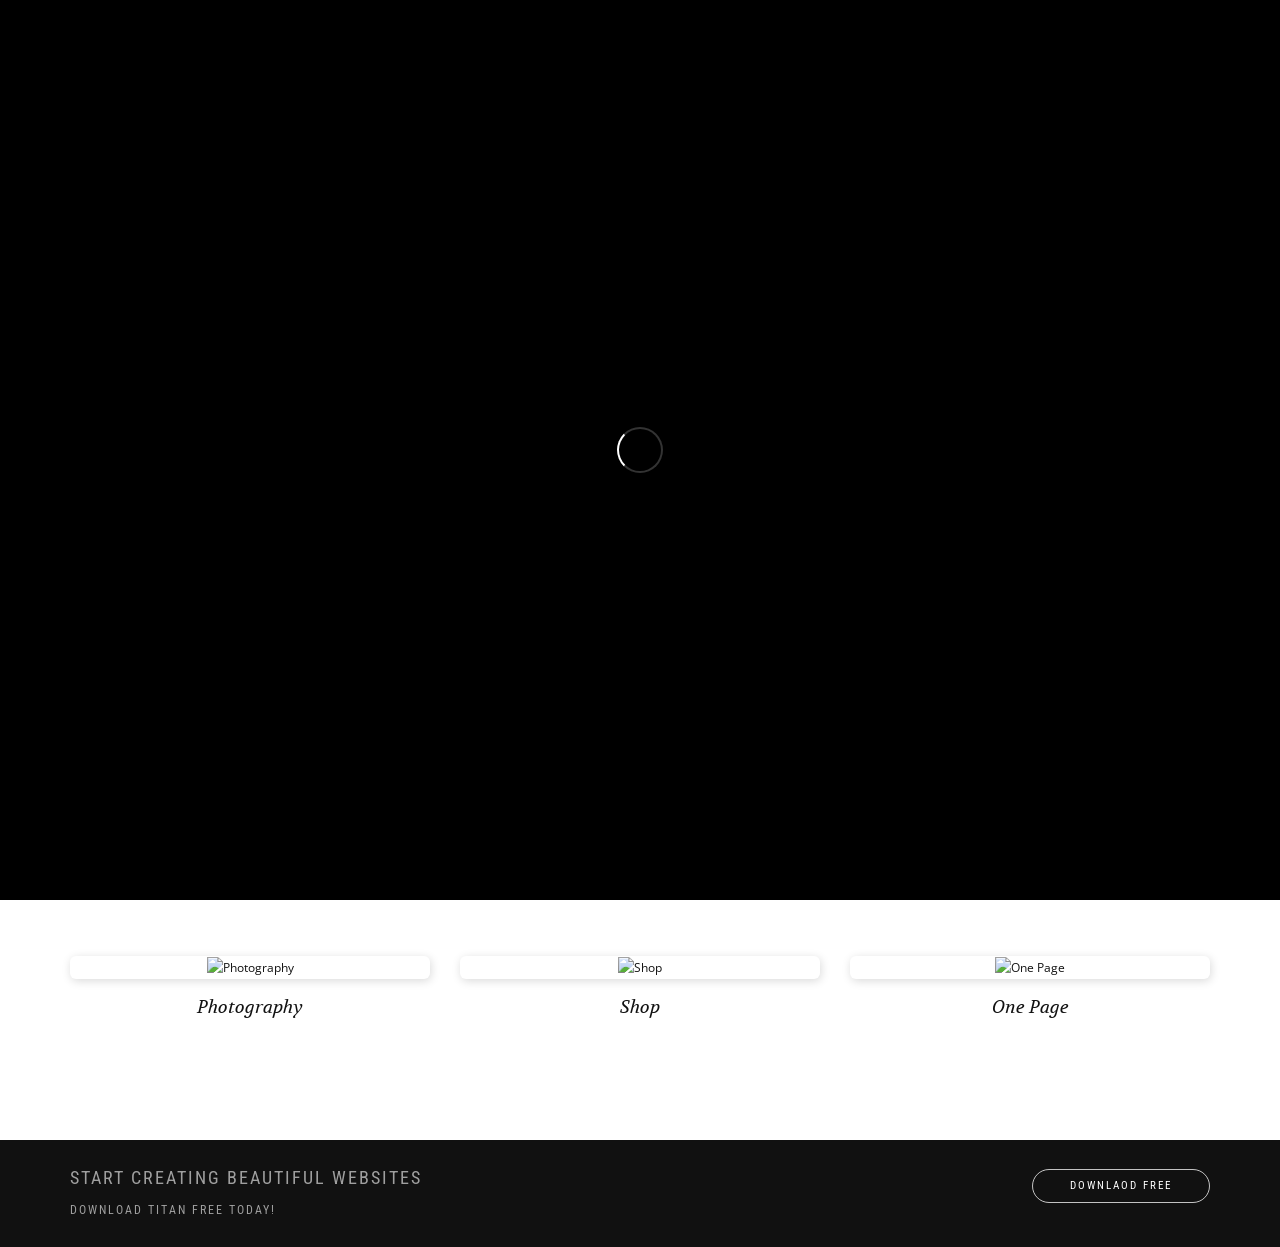
==== live/index1.html @ 79ea968d "change index to landing_page" ====
<!DOCTYPE html>
<html lang="en-US" dir="ltr">
  <head>
    <meta charset="utf-8">
    <meta http-equiv="X-UA-Compatible" content="IE=edge">
    <meta name="viewport" content="width=device-width, initial-scale=1">
    <!--  
    Document Title
    =============================================
    -->
    <title>Titan | Multipurpose HTML5 Template</title>
    <!--  
    Favicons
    =============================================
    -->
    <link rel="apple-touch-icon" sizes="57x57" href="assets/images/favicons/apple-icon-57x57.png">
    <link rel="apple-touch-icon" sizes="60x60" href="assets/images/favicons/apple-icon-60x60.png">
    <link rel="apple-touch-icon" sizes="72x72" href="assets/images/favicons/apple-icon-72x72.png">
    <link rel="apple-touch-icon" sizes="76x76" href="assets/images/favicons/apple-icon-76x76.png">
    <link rel="apple-touch-icon" sizes="114x114" href="assets/images/favicons/apple-icon-114x114.png">
    <link rel="apple-touch-icon" sizes="120x120" href="assets/images/favicons/apple-icon-120x120.png">
    <link rel="apple-touch-icon" sizes="144x144" href="assets/images/favicons/apple-icon-144x144.png">
    <link rel="apple-touch-icon" sizes="152x152" href="assets/images/favicons/apple-icon-152x152.png">
    <link rel="apple-touch-icon" sizes="180x180" href="assets/images/favicons/apple-icon-180x180.png">
    <link rel="icon" type="image/png" sizes="192x192" href="assets/images/favicons/android-icon-192x192.png">
    <link rel="icon" type="image/png" sizes="32x32" href="assets/images/favicons/favicon-32x32.png">
    <link rel="icon" type="image/png" sizes="96x96" href="assets/images/favicons/favicon-96x96.png">
    <link rel="icon" type="image/png" sizes="16x16" href="assets/images/favicons/favicon-16x16.png">
    <link rel="manifest" href="/manifest.json">
    <meta name="msapplication-TileColor" content="#ffffff">
    <meta name="msapplication-TileImage" content="assets/images/favicons/ms-icon-144x144.png">
    <meta name="theme-color" content="#ffffff">
    <!--  
    Stylesheets
    =============================================
    
    -->
    <!-- Default stylesheets-->
    <link href="assets/lib/bootstrap/dist/css/bootstrap.min.css" rel="stylesheet">
    <!-- Template specific stylesheets-->
    <link href="https://fonts.googleapis.com/css?family=Roboto+Condensed:400,700" rel="stylesheet">
    <link href="https://fonts.googleapis.com/css?family=Volkhov:400i" rel="stylesheet">
    <link href="https://fonts.googleapis.com/css?family=Open+Sans:300,400,600,700,800" rel="stylesheet">
    <link href="assets/lib/animate.css/animate.css" rel="stylesheet">
    <link href="assets/lib/components-font-awesome/css/font-awesome.min.css" rel="stylesheet">
    <link href="assets/lib/et-line-font/et-line-font.css" rel="stylesheet">
    <link href="assets/lib/flexslider/flexslider.css" rel="stylesheet">
    <link href="assets/lib/owl.carousel/dist/assets/owl.carousel.min.css" rel="stylesheet">
    <link href="assets/lib/owl.carousel/dist/assets/owl.theme.default.min.css" rel="stylesheet">
    <link href="assets/lib/magnific-popup/dist/magnific-popup.css" rel="stylesheet">
    <link href="assets/lib/simple-text-rotator/simpletextrotator.css" rel="stylesheet">
    <!-- Main stylesheet and color file-->
    <link href="assets/css/style.css" rel="stylesheet">
    <link id="color-scheme" href="assets/css/colors/default.css" rel="stylesheet">
  </head>
  <body data-spy="scroll" data-target=".onpage-navigation" data-offset="60">
    <main>
      <div class="page-loader">
        <div class="loader">Loading...</div>
      </div>
      <nav class="navbar navbar-custom navbar-fixed-top" role="navigation">
        <div class="container">
          <div class="navbar-header">
            <button class="navbar-toggle" type="button" data-toggle="collapse" data-target="#custom-collapse"><span class="sr-only">Toggle navigation</span><span class="icon-bar"></span><span class="icon-bar"></span><span class="icon-bar"></span></button><a class="navbar-brand" href="index.html">Titan</a>
          </div>
          <div class="collapse navbar-collapse" id="custom-collapse">
            <ul class="nav navbar-nav navbar-right">
              <li class="dropdown"><a class="dropdown-toggle" href="#" data-toggle="dropdown">Home</a>
                <ul class="dropdown-menu">
                  <li><a href="index_mp_fullscreen_video_background.html">Default</a></li>
                  <li><a href="index_op_fullscreen_gradient_overlay.html">One Page</a></li>
                  <li><a href="index_agency.html">Agency</a></li>
                  <li><a href="index_portfolio.html">Portfolio</a></li>
                  <li><a href="index_restaurant.html">Restaurant</a></li>
                  <li><a href="index_finance.html">Finance</a></li>
                  <li><a href="index_landing.html">Landing Page</a></li>
                  <li><a href="index_photography.html">Photography</a></li>
                  <li><a href="index_shop.html">Shop</a></li>
                </ul>
              </li>
              <li class="dropdown"><a class="dropdown-toggle" href="#" data-toggle="dropdown">Headers</a>
                <ul class="dropdown-menu">
                  <li class="dropdown"><a class="dropdown-toggle" href="#" data-toggle="dropdown">Static Image Header</a>
                    <ul class="dropdown-menu">
                      <li><a href="index_mp_fullscreen_static.html">Fulscreen</a></li>
                      <li><a href="index_mp_classic_static.html">Classic</a></li>
                    </ul>
                  </li>
                  <li class="dropdown"><a class="dropdown-toggle" href="#" data-toggle="dropdown">Flexslider Header</a>
                    <ul class="dropdown-menu">
                      <li><a href="index_mp_fullscreen_flexslider.html">Fulscreen</a></li>
                      <li><a href="index_mp_classic_flexslider.html">Classic</a></li>
                    </ul>
                  </li>
                  <li class="dropdown"><a class="dropdown-toggle" href="#" data-toggle="dropdown">Video Background Header</a>
                    <ul class="dropdown-menu">
                      <li><a href="index_mp_fullscreen_video_background.html">Fulscreen</a></li>
                      <li><a href="index_mp_classic_video_background.html">Classic</a></li>
                    </ul>
                  </li>
                  <li class="dropdown"><a class="dropdown-toggle" href="#" data-toggle="dropdown">Text Rotator Header</a>
                    <ul class="dropdown-menu">
                      <li><a href="index_mp_fullscreen_text_rotator.html">Fulscreen</a></li>
                      <li><a href="index_mp_classic_text_rotator.html">Classic</a></li>
                    </ul>
                  </li>
                  <li class="dropdown"><a class="dropdown-toggle" href="#" data-toggle="dropdown">Gradient Overlay Header</a>
                    <ul class="dropdown-menu">
                      <li><a href="index_mp_fullscreen_gradient_overlay.html">Fulscreen</a></li>
                      <li><a href="index_mp_classic_gradient_overlay.html">Classic</a></li>
                    </ul>
                  </li>
                </ul>
              </li>
              <li class="dropdown"><a class="dropdown-toggle" href="#" data-toggle="dropdown">Pages</a>
                <ul class="dropdown-menu">
                  <li class="dropdown"><a class="dropdown-toggle" href="#" data-toggle="dropdown">About</a>
                    <ul class="dropdown-menu">
                      <li><a href="about1.html">About 1</a></li>
                      <li><a href="about2.html">About 2</a></li>
                      <li><a href="about3.html">About 3</a></li>
                      <li><a href="about4.html">About 4</a></li>
                      <li><a href="about5.html">About 5</a></li>
                    </ul>
                  </li>
                  <li class="dropdown"><a class="dropdown-toggle" href="#" data-toggle="dropdown">Services</a>
                    <ul class="dropdown-menu">
                      <li><a href="service1.html">Service 1</a></li>
                      <li><a href="service2.html">Service 2</a></li>
                      <li><a href="service3.html">Service 3</a></li>
                    </ul>
                  </li>
                  <li class="dropdown"><a class="dropdown-toggle" href="#" data-toggle="dropdown">Pricing</a>
                    <ul class="dropdown-menu">
                      <li><a href="pricing1.html">Pricing 1</a></li>
                      <li><a href="pricing2.html">Pricing 2</a></li>
                    </ul>
                  </li>
                  <li class="dropdown"><a class="dropdown-toggle" href="#" data-toggle="dropdown">Gallery</a>
                    <ul class="dropdown-menu">
                      <li><a href="gallery_col_2.html">2 Columns</a></li>
                      <li><a href="gallery_col_3.html">3 Columns</a></li>
                      <li><a href="gallery_col_4.html">4 Columns</a></li>
                      <li><a href="gallery_col_6.html">6 Columns</a></li>
                    </ul>
                  </li>
                  <li class="dropdown"><a class="dropdown-toggle" href="#" data-toggle="dropdown">Contact</a>
                    <ul class="dropdown-menu">
                      <li><a href="contact1.html">Contact 1</a></li>
                      <li><a href="contact2.html">Contact 2</a></li>
                      <li><a href="contact3.html">Contact 3</a></li>
                    </ul>
                  </li>
                  <li class="dropdown"><a class="dropdown-toggle" href="#" data-toggle="dropdown">Restaurant menu</a>
                    <ul class="dropdown-menu">
                      <li><a href="restaurant_menu1.html">Menu 2 Columns</a></li>
                      <li><a href="restaurant_menu2.html">Menu 3 Columns</a></li>
                    </ul>
                  </li>
                  <li><a href="login_register.html">Login / Register</a></li>
                  <li><a href="faq.html">FAQ</a></li>
                  <li><a href="404.html">Page 404</a></li>
                </ul>
              </li>
              <li class="dropdown"><a class="dropdown-toggle" href="#" data-toggle="dropdown">Portfolio</a>
                <ul class="dropdown-menu" role="menu">
                  <li class="dropdown"><a class="dropdown-toggle" href="#" data-toggle="dropdown">Boxed</a>
                    <ul class="dropdown-menu">
                      <li><a href="portfolio_boxed_col_2.html">2 Columns</a></li>
                      <li><a href="portfolio_boxed_col_3.html">3 Columns</a></li>
                      <li><a href="portfolio_boxed_col_4.html">4 Columns</a></li>
                    </ul>
                  </li>
                  <li class="dropdown"><a class="dropdown-toggle" href="#" data-toggle="dropdown">Boxed - Gutter</a>
                    <ul class="dropdown-menu">
                      <li><a href="portfolio_boxed_gutter_col_2.html">2 Columns</a></li>
                      <li><a href="portfolio_boxed_gutter_col_3.html">3 Columns</a></li>
                      <li><a href="portfolio_boxed_gutter_col_4.html">4 Columns</a></li>
                    </ul>
                  </li>
                  <li class="dropdown"><a class="dropdown-toggle" href="#" data-toggle="dropdown">Full Width</a>
                    <ul class="dropdown-menu">
                      <li><a href="portfolio_full_width_col_2.html">2 Columns</a></li>
                      <li><a href="portfolio_full_width_col_3.html">3 Columns</a></li>
                      <li><a href="portfolio_full_width_col_4.html">4 Columns</a></li>
                    </ul>
                  </li>
                  <li class="dropdown"><a class="dropdown-toggle" href="#" data-toggle="dropdown">Full Width - Gutter</a>
                    <ul class="dropdown-menu">
                      <li><a href="portfolio_full_width_gutter_col_2.html">2 Columns</a></li>
                      <li><a href="portfolio_full_width_gutter_col_3.html">3 Columns</a></li>
                      <li><a href="portfolio_full_width_gutter_col_4.html">4 Columns</a></li>
                    </ul>
                  </li>
                  <li class="dropdown"><a class="dropdown-toggle" href="#" data-toggle="dropdown">Masonry</a>
                    <ul class="dropdown-menu">
                      <li class="dropdown"><a class="dropdown-toggle" href="#" data-toggle="dropdown">Boxed</a>
                        <ul class="dropdown-menu">
                          <li><a href="portfolio_masonry_boxed_col_2.html">2 Columns</a></li>
                          <li><a href="portfolio_masonry_boxed_col_3.html">3 Columns</a></li>
                          <li><a href="portfolio_masonry_boxed_col_4.html">4 Columns</a></li>
                        </ul>
                      </li>
                      <li class="dropdown"><a class="dropdown-toggle" href="#" data-toggle="dropdown">Full Width</a>
                        <ul class="dropdown-menu">
                          <li><a href="portfolio_masonry_full_width_col_2.html">2 Columns</a></li>
                          <li><a href="portfolio_masonry_full_width_col_3.html">3 Columns</a></li>
                          <li><a href="portfolio_masonry_full_width_col_4.html">4 Columns</a></li>
                        </ul>
                      </li>
                    </ul>
                  </li>
                  <li class="dropdown"><a class="dropdown-toggle" href="#" data-toggle="dropdown">Hover Style</a>
                    <ul class="dropdown-menu">
                      <li><a href="portfolio_hover_black.html">Black</a></li>
                      <li><a href="portfolio_hover_gradient.html">Gradient</a></li>
                    </ul>
                  </li>
                  <li class="dropdown"><a class="dropdown-toggle" href="#" data-toggle="dropdown">Single</a>
                    <ul class="dropdown-menu">
                      <li class="dropdown"><a class="dropdown-toggle" href="#" data-toggle="dropdown">Featured Image</a>
                        <ul class="dropdown-menu">
                          <li><a href="portfolio_single_featured_image1.html">Style 1</a></li>
                          <li><a href="portfolio_single_featured_image2.html">Style 2</a></li>
                        </ul>
                      </li>
                      <li class="dropdown"><a class="dropdown-toggle" href="#" data-toggle="dropdown">Featured Slider</a>
                        <ul class="dropdown-menu">
                          <li><a href="portfolio_single_featured_slider1.html">Style 1</a></li>
                          <li><a href="portfolio_single_featured_slider2.html">Style 2</a></li>
                        </ul>
                      </li>
                      <li class="dropdown"><a class="dropdown-toggle" href="#" data-toggle="dropdown">Featured Video</a>
                        <ul class="dropdown-menu">
                          <li><a href="portfolio_single_featured_video1.html">Style 1</a></li>
                          <li><a href="portfolio_single_featured_video2.html">Style 2</a></li>
                        </ul>
                      </li>
                    </ul>
                  </li>
                </ul>
              </li>
              <li class="dropdown"><a class="dropdown-toggle" href="#" data-toggle="dropdown">Blog</a>
                <ul class="dropdown-menu" role="menu">
                  <li class="dropdown"><a class="dropdown-toggle" href="#" data-toggle="dropdown">Standard</a>
                    <ul class="dropdown-menu">
                      <li><a href="blog_standard_left_sidebar.html">Left Sidebar</a></li>
                      <li><a href="blog_standard_right_sidebar.html">Right Sidebar</a></li>
                    </ul>
                  </li>
                  <li class="dropdown"><a class="dropdown-toggle" href="#" data-toggle="dropdown">Grid</a>
                    <ul class="dropdown-menu">
                      <li><a href="blog_grid_col_2.html">2 Columns</a></li>
                      <li><a href="blog_grid_col_3.html">3 Columns</a></li>
                      <li><a href="blog_grid_col_4.html">4 Columns</a></li>
                    </ul>
                  </li>
                  <li class="dropdown"><a class="dropdown-toggle" href="#" data-toggle="dropdown">Masonry</a>
                    <ul class="dropdown-menu">
                      <li><a href="blog_grid_masonry_col_2.html">2 Columns</a></li>
                      <li><a href="blog_grid_masonry_col_3.html">3 Columns</a></li>
                      <li><a href="blog_grid_masonry_col_4.html">4 Columns</a></li>
                    </ul>
                  </li>
                  <li class="dropdown"><a class="dropdown-toggle" href="#" data-toggle="dropdown">Single</a>
                    <ul class="dropdown-menu">
                      <li><a href="blog_single_left_sidebar.html">Left Sidebar</a></li>
                      <li><a href="blog_single_right_sidebar.html">Right Sidebar</a></li>
                    </ul>
                  </li>
                </ul>
              </li>
              <li class="dropdown"><a class="dropdown-toggle" href="#" data-toggle="dropdown">Features</a>
                <ul class="dropdown-menu" role="menu">
                  <li><a href="alerts-and-wells.html"><i class="fa fa-bolt"></i> Alerts and Wells</a></li>
                  <li><a href="buttons.html"><i class="fa fa-link fa-sm"></i> Buttons</a></li>
                  <li><a href="tabs_and_accordions.html"><i class="fa fa-tasks"></i> Tabs &amp; Accordions</a></li>
                  <li><a href="content_box.html"><i class="fa fa-list-alt"></i> Contents Box</a></li>
                  <li><a href="forms.html"><i class="fa fa-check-square-o"></i> Forms</a></li>
                  <li><a href="icons.html"><i class="fa fa-star"></i> Icons</a></li>
                  <li><a href="progress-bars.html"><i class="fa fa-server"></i> Progress Bars</a></li>
                  <li><a href="typography.html"><i class="fa fa-font"></i> Typography</a></li>
                </ul>
              </li>
              <li class="dropdown"><a class="dropdown-toggle" href="#" data-toggle="dropdown">Shop</a>
                <ul class="dropdown-menu" role="menu">
                  <li class="dropdown"><a class="dropdown-toggle" href="#" data-toggle="dropdown">Product</a>
                    <ul class="dropdown-menu">
                      <li><a href="shop_product_col_3.html">3 columns</a></li>
                      <li><a href="shop_product_col_4.html">4 columns</a></li>
                    </ul>
                  </li>
                  <li><a href="shop_single_product.html">Single Product</a></li>
                  <li><a href="shop_checkout.html">Checkout</a></li>
                </ul>
              </li>
              <!--li.dropdown.navbar-cart-->
              <!--    a.dropdown-toggle(href='#', data-toggle='dropdown')-->
              <!--        span.icon-basket-->
              <!--        |-->
              <!--        span.cart-item-number 2-->
              <!--    ul.dropdown-menu.cart-list(role='menu')-->
              <!--        li-->
              <!--            .navbar-cart-item.clearfix-->
              <!--                .navbar-cart-img-->
              <!--                    a(href='#')-->
              <!--                        img(src='assets/images/shop/product-9.jpg', alt='')-->
              <!--                .navbar-cart-title-->
              <!--                    a(href='#') Short striped sweater-->
              <!--                    |-->
              <!--                    span.cart-amount 2 &times; $119.00-->
              <!--                    br-->
              <!--                    |-->
              <!--                    strong.cart-amount $238.00-->
              <!--        li-->
              <!--            .navbar-cart-item.clearfix-->
              <!--                .navbar-cart-img-->
              <!--                    a(href='#')-->
              <!--                        img(src='assets/images/shop/product-10.jpg', alt='')-->
              <!--                .navbar-cart-title-->
              <!--                    a(href='#') Colored jewel rings-->
              <!--                    |-->
              <!--                    span.cart-amount 2 &times; $119.00-->
              <!--                    br-->
              <!--                    |-->
              <!--                    strong.cart-amount $238.00-->
              <!--        li-->
              <!--            .clearfix-->
              <!--                .cart-sub-totle-->
              <!--                    strong Total: $476.00-->
              <!--        li-->
              <!--            .clearfix-->
              <!--                a.btn.btn-block.btn-round.btn-font-w(type='submit') Checkout-->
              <!--li.dropdown-->
              <!--    a.dropdown-toggle(href='#', data-toggle='dropdown') Search-->
              <!--    ul.dropdown-menu(role='menu')-->
              <!--        li-->
              <!--            .dropdown-search-->
              <!--                form(role='form')-->
              <!--                    input.form-control(type='text', placeholder='Search...')-->
              <!--                    |-->
              <!--                    button.search-btn(type='submit')-->
              <!--                        i.fa.fa-search-->
              <li class="dropdown"><a class="dropdown-toggle" href="documentation.html" data-toggle="dropdown">Documentation</a>
                <ul class="dropdown-menu">
                  <li><a href="documentation.html#contact">Contact Form</a></li>
                  <li><a href="documentation.html#reservation">Reservation Form</a></li>
                  <li><a href="documentation.html#mailchimp">Mailchimp</a></li>
                  <li><a href="documentation.html#gmap">Google Map</a></li>
                  <li><a href="documentation.html#plugin">Plugins</a></li>
                  <li><a href="documentation.html#changelog">Changelog</a></li>
                </ul>
              </li>
            </ul>
          </div>
        </div>
      </nav>
      <section class="bg-dark-30 showcase-page-header module parallax-bg" data-background="assets/images/showcase_bg.jpg">
        <div class="titan-caption">
          <div class="caption-content">
            <div class="font-alt mb-30 titan-title-size-1">Powerful. Multipurpose.</div>
            <div class="font-alt mb-40 titan-title-size-4">100+ Layouts</div><a class="section-scroll btn btn-border-w btn-round" href="#demos">See Demos</a>
          </div>
        </div>
      </section>
      <div class="main showcase-page">
        <section class="module-extra-small bg-dark">
          <div class="container">
            <div class="row">
              <div class="col-sm-6 col-md-8 col-lg-9">
                <div class="callout-text font-alt">
                  <h4 style="margin-top: 0px; font-;">Start Creating Beautiful Websites</h4>
                  <p style="margin-bottom: 0px;">Download Titan Free today!</p>
                </div>
              </div>
              <div class="col-sm-6 col-md-4 col-lg-3">
                <div class="callout-btn-box"><a class="btn btn-border-w btn-circle" href="https://themewagon.com/themes/titan/">Downlaod Free</a></div>
              </div>
            </div>
          </div>
        </section>
        <section class="module-medium" id="demos">
          <div class="container">
            <div class="row multi-columns-row">
              <div class="col-md-4 col-sm-6 col-xs-12"><a class="content-box" href="index_mp_fullscreen_video_background.html">
                  <div class="content-box-image"><img src="assets/images/screenshots/main_demo.jpg" alt="Main Demo"></div>
                  <h3 class="content-box-title font-serif">Main Demo</h3></a></div>
              <div class="col-md-4 col-sm-6 col-xs-12"><a class="content-box" href="index_agency.html">
                  <div class="content-box-image"><img src="assets/images/screenshots/agency.jpg" alt="Agency"></div>
                  <h3 class="content-box-title font-serif">Agency</h3></a></div>
              <div class="col-md-4 col-sm-6 col-xs-12"><a class="content-box" href="index_portfolio.html">
                  <div class="content-box-image"><img src="assets/images/screenshots/portfolio.jpg" alt="Portfolio"></div>
                  <h3 class="content-box-title font-serif">Portfolio</h3></a></div>
              <div class="col-md-4 col-sm-6 col-xs-12"><a class="content-box" href="index_restaurant.html">
                  <div class="content-box-image"><img src="assets/images/screenshots/restaurant.jpg" alt="Restaurant"></div>
                  <h3 class="content-box-title font-serif">Restaurant</h3></a></div>
              <div class="col-md-4 col-sm-6 col-xs-12"><a class="content-box" href="index_finance.html">
                  <div class="content-box-image"><img src="assets/images/screenshots/finance.jpg" alt="Finance"></div>
                  <h3 class="content-box-title font-serif">Finance</h3></a></div>
              <div class="col-md-4 col-sm-6 col-xs-12"><a class="content-box" href="index_landing.html">
                  <div class="content-box-image"><img src="assets/images/screenshots/landing.jpg" alt="Landing"></div>
                  <h3 class="content-box-title font-serif">Landing</h3></a></div>
              <div class="col-md-4 col-sm-6 col-xs-12"><a class="content-box" href="index_photography.html">
                  <div class="content-box-image"><img src="assets/images/screenshots/photography.jpg" alt="Photography"></div>
                  <h3 class="content-box-title font-serif">Photography</h3></a></div>
              <div class="col-md-4 col-sm-6 col-xs-12"><a class="content-box" href="index_shop.html">
                  <div class="content-box-image"><img src="assets/images/screenshots/shop.jpg" alt="Shop"></div>
                  <h3 class="content-box-title font-serif">Shop</h3></a></div>
              <div class="col-md-4 col-sm-6 col-xs-12"><a class="content-box" href="index_op_fullscreen_gradient_overlay.html">
                  <div class="content-box-image"><img src="assets/images/screenshots/one_page.jpg" alt="One Page"></div>
                  <h3 class="content-box-title font-serif">One Page</h3></a></div>
            </div>
          </div>
        </section>
        <section class="module-extra-small bg-dark">
          <div class="container">
            <div class="row">
              <div class="col-sm-6 col-md-8 col-lg-9">
                <div class="callout-text font-alt">
                  <h4 style="margin-top: 0px;">Start Creating Beautiful Websites</h4>
                  <p style="margin-bottom: 0px;">Download Titan Free today!</p>
                </div>
              </div>
              <div class="col-sm-6 col-md-4 col-lg-3">
                <div class="callout-btn-box"><a class="btn btn-border-w btn-circle" href="https://themewagon.com/themes/titan/">Downlaod Free</a></div>
              </div>
            </div>
          </div>
        </section>
      </div>
      <div class="scroll-up"><a href="#totop"><i class="fa fa-angle-double-up"></i></a></div>
    </main>
    <!--  
    JavaScripts
    =============================================
    -->
    <script src="assets/lib/jquery/dist/jquery.js"></script>
    <script src="assets/lib/bootstrap/dist/js/bootstrap.min.js"></script>
    <script src="assets/lib/wow/dist/wow.js"></script>
    <script src="assets/lib/jquery.mb.ytplayer/dist/jquery.mb.YTPlayer.js"></script>
    <script src="assets/lib/isotope/dist/isotope.pkgd.js"></script>
    <script src="assets/lib/imagesloaded/imagesloaded.pkgd.js"></script>
    <script src="assets/lib/flexslider/jquery.flexslider.js"></script>
    <script src="assets/lib/owl.carousel/dist/owl.carousel.min.js"></script>
    <script src="assets/lib/smoothscroll.js"></script>
    <script src="assets/lib/magnific-popup/dist/jquery.magnific-popup.js"></script>
    <script src="assets/lib/simple-text-rotator/jquery.simple-text-rotator.min.js"></script>
    <script src="assets/js/plugins.js"></script>
    <script src="assets/js/main.js"></script>
  </body>
</html>
---- live/assets/lib/et-line-font/et-line-font.css ----
@font-face {
	font-family: 'et-line';
	src:url('fonts/et-line.eot');
	src:url('fonts/et-line.eot?#iefix') format('embedded-opentype'),
		url('fonts/et-line.woff') format('woff'),
		url('fonts/et-line.ttf') format('truetype'),
		url('fonts/et-line.svg#et-line') format('svg');
	font-weight: normal;
	font-style: normal;
}

/* Use the following CSS code if you want to use data attributes for inserting your icons */
[data-icon]:before {
	font-family: 'et-line';
	content: attr(data-icon);
	speak: none;
	font-weight: normal;
	font-variant: normal;
	text-transform: none;
	line-height: 1;
	-webkit-font-smoothing: antialiased;
	-moz-osx-font-smoothing: grayscale;
	display:inline-block;
}

/* Use the following CSS code if you want to have a class per icon */
/*
Instead of a list of all class selectors,
you can use the generic selector below, but it's slower:
[class*="icon-"] {
*/
.icon-mobile, .icon-laptop, .icon-desktop, .icon-tablet, .icon-phone, .icon-document, .icon-documents, .icon-search, .icon-clipboard, .icon-newspaper, .icon-notebook, .icon-book-open, .icon-browser, .icon-calendar, .icon-presentation, .icon-picture, .icon-pictures, .icon-video, .icon-camera, .icon-printer, .icon-toolbox, .icon-briefcase, .icon-wallet, .icon-gift, .icon-bargraph, .icon-grid, .icon-expand, .icon-focus, .icon-edit, .icon-adjustments, .icon-ribbon, .icon-hourglass, .icon-lock, .icon-megaphone, .icon-shield, .icon-trophy, .icon-flag, .icon-map, .icon-puzzle, .icon-basket, .icon-envelope, .icon-streetsign, .icon-telescope, .icon-gears, .icon-key, .icon-paperclip, .icon-attachment, .icon-pricetags, .icon-lightbulb, .icon-layers, .icon-pencil, .icon-tools, .icon-tools-2, .icon-scissors, .icon-paintbrush, .icon-magnifying-glass, .icon-circle-compass, .icon-linegraph, .icon-mic, .icon-strategy, .icon-beaker, .icon-caution, .icon-recycle, .icon-anchor, .icon-profile-male, .icon-profile-female, .icon-bike, .icon-wine, .icon-hotairballoon, .icon-globe, .icon-genius, .icon-map-pin, .icon-dial, .icon-chat, .icon-heart, .icon-cloud, .icon-upload, .icon-download, .icon-target, .icon-hazardous, .icon-piechart, .icon-speedometer, .icon-global, .icon-compass, .icon-lifesaver, .icon-clock, .icon-aperture, .icon-quote, .icon-scope, .icon-alarmclock, .icon-refresh, .icon-happy, .icon-sad, .icon-facebook, .icon-twitter, .icon-googleplus, .icon-rss, .icon-tumblr, .icon-linkedin, .icon-dribbble {
	font-family: 'et-line';
	speak: none;
	font-style: normal;
	font-weight: normal;
	font-variant: normal;
	text-transform: none;
	line-height: 1;
	-webkit-font-smoothing: antialiased;
	-moz-osx-font-smoothing: grayscale;
	display:inline-block;
}
.icon-mobile:before {
	content: "\e000";
}
.icon-laptop:before {
	content: "\e001";
}
.icon-desktop:before {
	content: "\e002";
}
.icon-tablet:before {
	content: "\e003";
}
.icon-phone:before {
	content: "\e004";
}
.icon-document:before {
	content: "\e005";
}
.icon-documents:before {
	content: "\e006";
}
.icon-search:before {
	content: "\e007";
}
.icon-clipboard:before {
	content: "\e008";
}
.icon-newspaper:before {
	content: "\e009";
}
.icon-notebook:before {
	content: "\e00a";
}
.icon-book-open:before {
	content: "\e00b";
}
.icon-browser:before {
	content: "\e00c";
}
.icon-calendar:before {
	content: "\e00d";
}
.icon-presentation:before {
	content: "\e00e";
}
.icon-picture:before {
	content: "\e00f";
}
.icon-pictures:before {
	content: "\e010";
}
.icon-video:before {
	content: "\e011";
}
.icon-camera:before {
	content: "\e012";
}
.icon-printer:before {
	content: "\e013";
}
.icon-toolbox:before {
	content: "\e014";
}
.icon-briefcase:before {
	content: "\e015";
}
.icon-wallet:before {
	content: "\e016";
}
.icon-gift:before {
	content: "\e017";
}
.icon-bargraph:before {
	content: "\e018";
}
.icon-grid:before {
	content: "\e019";
}
.icon-expand:before {
	content: "\e01a";
}
.icon-focus:before {
	content: "\e01b";
}
.icon-edit:before {
	content: "\e01c";
}
.icon-adjustments:before {
	content: "\e01d";
}
.icon-ribbon:before {
	content: "\e01e";
}
.icon-hourglass:before {
	content: "\e01f";
}
.icon-lock:before {
	content: "\e020";
}
.icon-megaphone:before {
	content: "\e021";
}
.icon-shield:before {
	content: "\e022";
}
.icon-trophy:before {
	content: "\e023";
}
.icon-flag:before {
	content: "\e024";
}
.icon-map:before {
	content: "\e025";
}
.icon-puzzle:before {
	content: "\e026";
}
.icon-basket:before {
	content: "\e027";
}
.icon-envelope:before {
	content: "\e028";
}
.icon-streetsign:before {
	content: "\e029";
}
.icon-telescope:before {
	content: "\e02a";
}
.icon-gears:before {
	content: "\e02b";
}
.icon-key:before {
	content: "\e02c";
}
.icon-paperclip:before {
	content: "\e02d";
}
.icon-attachment:before {
	content: "\e02e";
}
.icon-pricetags:before {
	content: "\e02f";
}
.icon-lightbulb:before {
	content: "\e030";
}
.icon-layers:before {
	content: "\e031";
}
.icon-pencil:before {
	content: "\e032";
}
.icon-tools:before {
	content: "\e033";
}
.icon-tools-2:before {
	content: "\e034";
}
.icon-scissors:before {
	content: "\e035";
}
.icon-paintbrush:before {
	content: "\e036";
}
.icon-magnifying-glass:before {
	content: "\e037";
}
.icon-circle-compass:before {
	content: "\e038";
}
.icon-linegraph:before {
	content: "\e039";
}
.icon-mic:before {
	content: "\e03a";
}
.icon-strategy:before {
	content: "\e03b";
}
.icon-beaker:before {
	content: "\e03c";
}
.icon-caution:before {
	content: "\e03d";
}
.icon-recycle:before {
	content: "\e03e";
}
.icon-anchor:before {
	content: "\e03f";
}
.icon-profile-male:before {
	content: "\e040";
}
.icon-profile-female:before {
	content: "\e041";
}
.icon-bike:before {
	content: "\e042";
}
.icon-wine:before {
	content: "\e043";
}
.icon-hotairballoon:before {
	content: "\e044";
}
.icon-globe:before {
	content: "\e045";
}
.icon-genius:before {
	content: "\e046";
}
.icon-map-pin:before {
	content: "\e047";
}
.icon-dial:before {
	content: "\e048";
}
.icon-chat:before {
	content: "\e049";
}
.icon-heart:before {
	content: "\e04a";
}
.icon-cloud:before {
	content: "\e04b";
}
.icon-upload:before {
	content: "\e04c";
}
.icon-download:before {
	content: "\e04d";
}
.icon-target:before {
	content: "\e04e";
}
.icon-hazardous:before {
	content: "\e04f";
}
.icon-piechart:before {
	content: "\e050";
}
.icon-speedometer:before {
	content: "\e051";
}
.icon-global:before {
	content: "\e052";
}
.icon-compass:before {
	content: "\e053";
}
.icon-lifesaver:before {
	content: "\e054";
}
.icon-clock:before {
	content: "\e055";
}
.icon-aperture:before {
	content: "\e056";
}
.icon-quote:before {
	content: "\e057";
}
.icon-scope:before {
	content: "\e058";
}
.icon-alarmclock:before {
	content: "\e059";
}
.icon-refresh:before {
	content: "\e05a";
}
.icon-happy:before {
	content: "\e05b";
}
.icon-sad:before {
	content: "\e05c";
}
.icon-facebook:before {
	content: "\e05d";
}
.icon-twitter:before {
	content: "\e05e";
}
.icon-googleplus:before {
	content: "\e05f";
}
.icon-rss:before {
	content: "\e060";
}
.icon-tumblr:before {
	content: "\e061";
}
.icon-linkedin:before {
	content: "\e062";
}
.icon-dribbble:before {
	content: "\e063";
}
---- live/assets/lib/simple-text-rotator/simpletextrotator.css ----
.rotating {
  display: inline-block;
  -webkit-transform-style: preserve-3d;
  -moz-transform-style: preserve-3d;
  -ms-transform-style: preserve-3d;
  -o-transform-style: preserve-3d;
  transform-style: preserve-3d;
  -webkit-transform: rotateX(0) rotateY(0) rotateZ(0);
  -moz-transform: rotateX(0) rotateY(0) rotateZ(0);
  -ms-transform: rotateX(0) rotateY(0) rotateZ(0);
  -o-transform: rotateX(0) rotateY(0) rotateZ(0);
  transform: rotateX(0) rotateY(0) rotateZ(0);
  -webkit-transition: 0.5s;
  -moz-transition: 0.5s;
  -ms-transition: 0.5s;
  -o-transition: 0.5s;
  transition: 0.5s;
  -webkit-transform-origin-x: 50%;
}

.rotating.flip {
  position: relative;
}

.rotating .front, .rotating .back {
  left: 0;
  top: 0;
  -webkit-backface-visibility: hidden;
  -moz-backface-visibility: hidden;
  -ms-backface-visibility: hidden;
  -o-backface-visibility: hidden;
  backface-visibility: hidden;
}

.rotating .front {
  position: absolute;
  display: inline-block;
  -webkit-transform: translate3d(0,0,1px);
  -moz-transform: translate3d(0,0,1px);
  -ms-transform: translate3d(0,0,1px);
  -o-transform: translate3d(0,0,1px);
  transform: translate3d(0,0,1px);
}

.rotating.flip .front {
  z-index: 1;
}

.rotating .back {
  display: block;
  opacity: 0;
}

.rotating.spin {
  -webkit-transform: rotate(360deg) scale(0);
  -moz-transform: rotate(360deg) scale(0);
  -ms-transform: rotate(360deg) scale(0);
  -o-transform: rotate(360deg) scale(0);
  transform: rotate(360deg) scale(0);
}



.rotating.flip .back {
  z-index: 2;
  display: block;
  opacity: 1;
  
  -webkit-transform: rotateY(180deg) translate3d(0,0,0);
  -moz-transform: rotateY(180deg) translate3d(0,0,0);
  -ms-transform: rotateY(180deg) translate3d(0,0,0);
  -o-transform: rotateY(180deg) translate3d(0,0,0);
  transform: rotateY(180deg) translate3d(0,0,0);
}

.rotating.flip.up .back {
  -webkit-transform: rotateX(180deg) translate3d(0,0,0);
  -moz-transform: rotateX(180deg) translate3d(0,0,0);
  -ms-transform: rotateX(180deg) translate3d(0,0,0);
  -o-transform: rotateX(180deg) translate3d(0,0,0);
  transform: rotateX(180deg) translate3d(0,0,0);
}

.rotating.flip.cube .front {
  -webkit-transform: translate3d(0,0,100px) scale(0.9,0.9);
  -moz-transform: translate3d(0,0,100px) scale(0.85,0.85);
  -ms-transform: translate3d(0,0,100px) scale(0.85,0.85);
  -o-transform: translate3d(0,0,100px) scale(0.85,0.85);
  transform: translate3d(0,0,100px) scale(0.85,0.85);
}

.rotating.flip.cube .back {
  -webkit-transform: rotateY(180deg) translate3d(0,0,100px) scale(0.9,0.9);
  -moz-transform: rotateY(180deg) translate3d(0,0,100px) scale(0.85,0.85);
  -ms-transform: rotateY(180deg) translate3d(0,0,100px) scale(0.85,0.85);
  -o-transform: rotateY(180deg) translate3d(0,0,100px) scale(0.85,0.85);
  transform: rotateY(180deg) translate3d(0,0,100px) scale(0.85,0.85);
}

.rotating.flip.cube.up .back {
  -webkit-transform: rotateX(180deg) translate3d(0,0,100px) scale(0.9,0.9);
  -moz-transform: rotateX(180deg) translate3d(0,0,100px) scale(0.85,0.85);
  -ms-transform: rotateX(180deg) translate3d(0,0,100px) scale(0.85,0.85);
  -o-transform: rotateX(180deg) translate3d(0,0,100px) scale(0.85,0.85);
  transform: rotateX(180deg) translate3d(0,0,100px) scale(0.85,0.85);
}
---- live/assets/css/style.css ----
/*--------------------------------------------------------------
	Common
--------------------------------------------------------------*/
html {
  overflow-y: scroll;
  overflow-x: hidden;
  -ms-overflow-style: scrollbar;
}

body {
  background: #fff;
  font: 400 12px/1.8 "Open Sans", sans-serif;
  color: #666;
  -webkit-font-smoothing: antialiased;
}

img {
  max-width: 100%;
  height: auto;
}

iframe {
  border: 0;
}

.align-center {
  text-align: center;
}

.align-left {
  text-align: left !important;
}

.position-relative {
  position: relative;
}

.leftauto {
  right: 0 !important;
  left: auto !important;
}

/* Transition elsements */
a,
.btn {
  transition: all 0.125s ease-in-out 0s;
}

.client-logo,
.gallery-caption,
.gallery-image:after,
.gallery-image img,
.price-table,
.team-detail,
.team-image:after,
.work-caption,
.work-image > img,
.work-image:after,
.post-thumbnail,
.post-video,
.post-images-slider {
  transition: all 0.3s ease-in-out 0s;
}

/* Reset box-shadow */
.btn,
.well,
.panel,
.progress,
.form-control,
.form-control:hover,
.form-control:focus,
.navbar-custom .dropdown-menu {
  box-shadow: none;
}

/* Reset border-radius */
.well,
.label,
.alert,
.progress,
.form-control,
.modal-content,
.panel-heading,
.panel-group .panel,
.nav-tabs > li > a,
.nav-pills > li > a {
  border-radius: 2px;
}

.pr-remove {
  /*vertical-align: middle !important;*/
  text-align: center;
}

.examples {
  border-radius: 2px;
  padding: 7px 5px;
  margin: 0 0 40px;
}

.examples.bg-dark {
  background: #333;
  border: 0;
}

.et-icons .box1 {
  border: 1px solid #e5e5e5;
  display: block;
  width: 25%;
  float: left;
  padding: 0;
  font-size: 13px;
  margin: -1px 0 0 -1px;
}

.et-icons .box1 > span {
  display: inline-block;
  border-right: 1px solid #e5e5e5;
  min-width: 60px;
  min-height: 60px;
  text-align: center;
  line-height: 60px;
  font-size: 28px;
  margin-right: 5px;
}

.fa-icons > div {
  padding: 0;
  border: 1px solid #e5e5e5;
  margin: -1px 0 0 -1px;
  font-size: 13px;
}

.fa-icons > div > i {
  display: inline-block;
  margin-right: 5px;
  min-width: 40px;
  min-height: 40px;
  border-right: 1px solid #f1f1f1;
  line-height: 40px;
  text-align: center;
  font-size: 14px;
}

.help-block ul {
  list-style: none;
  padding: 0;
  margin: 0;
}

/* Sections */
.navbar-custom + .main {
  margin-top: 50px;
}

.main {
  position: relative;
  background-color: #fff;
  z-index: 1;
}

.module,
.module-small {
  position: relative;
  padding: 140px 0;
  background-repeat: no-repeat;
  background-position: 50% 50%;
  background-size: cover;
}

/* Module header */
.module-small {
  padding: 70px 0;
}

.module-extra-small {
  padding: 25px 0px;
}

.module-medium {
  padding: 75px 0px;
}

.holder-w {
  position: relative;
  display: table-cell;
  vertical-align: middle;
  height: 1px;
  width: 50%;
}

.holder-w:before {
  border-top: 1px solid #eaeaea;
  position: relative;
  display: block;
  content: "";
  top: 1px;
  height: 1px;
  width: 100%;
}

/* Sections dividers */
.divider-w {
  border-top: 1px solid #eaeaea;
  margin: 0;
}

.divider-d {
  border-top: 1px solid #202020;
  margin: 0;
}

/* Half-image */
.side-image {
  position: absolute;
  height: 100%;
  background-repeat: no-repeat;
  background-position: 50% 50%;
  background-size: cover;
}

.side-image-text {
  background: #fff;
  border-top: 1px solid #e5e5e5;
  border-bottom: 1px solid #e5e5e5;
  padding: 140px 60px 140px;
}

/* Dark background */
.bg-dark,
.bg-dark-30,
.bg-dark-60,
.bg-dark-90,
.bg-dark .module-title,
.bg-dark-30 .module-title,
.bg-dark-60 .module-title,
.bg-dark-90 .module-title,
.bg-dark .module-subtitle,
.bg-dark-30 .module-subtitle,
.bg-dark-60 .module-subtitle,
.bg-dark-90 .module-subtitle,
.bg-dark .alt-module-subtitle h5,
.bg-dark-30 .alt-module-subtitle h5,
.bg-dark-60 .alt-module-subtitle h5,
.bg-dark-90 .alt-module-subtitle h5 {
  color: #fff;
}

.bg-dark {
  background: #111;
}

.bg-dark-30:before {
  position: absolute;
  background: rgba(2, 2, 2, 0.4);
  content: " ";
  height: 100%;
  width: 100%;
  left: 0;
  top: 0;
}

.bg-dark-60:before {
  position: absolute;
  background: rgba(34, 34, 34, 0.8);
  content: " ";
  height: 100%;
  width: 100%;
  left: 0;
  top: 0;
}

.bg-dark-90:before {
  position: absolute;
  background: rgba(34, 34, 34, 0.9);
  content: " ";
  height: 100%;
  width: 100%;
  left: 0;
  top: 0;
}

.bg-gradient:before {
  position: absolute;
  background: url([data-uri]);
  /* FF3.6+ */
  /* Chrome,Safari4+ */
  /* Chrome10+,Safari5.1+ */
  /* Opera 11.10+ */
  /* IE10+ */
  background: linear-gradient(to bottom, rgba(40, 115, 113, 0.57) 25%, rgba(115, 54, 31, 0.67) 75%);
  /* W3C */
  filter: progid:DXImageTransform.Microsoft.gradient( startColorstr='#00ffffff', endColorstr='#000000',GradientType=0 );
  /* IE6-8 */
  content: " ";
  height: 100%;
  width: 100%;
  left: 0;
  top: 0;
}

.bg-light {
  background: #f6f6f6;
}

.parallax-bg {
  background-attachment: fixed;
  background-size: cover;
}

/* Vertical margin, padding */
.p-0 {
  padding: 0 !important;
}

.pt-0 {
  padding-top: 0 !important;
}

.pt-10 {
  padding-top: 10px !important;
}

.pt-20 {
  padding-top: 20px !important;
}

.pt-30 {
  padding-top: 30px !important;
}

.pt-40 {
  padding-top: 40px !important;
}

.pt-50 {
  padding-top: 50px !important;
}

.pt-140 {
  padding-top: 140px !important;
}

.pb-0 {
  padding-bottom: 0 !important;
}

.pb-10 {
  padding-bottom: 10px !important;
}

.pb-20 {
  padding-bottom: 20px !important;
}

.pb-30 {
  padding-bottom: 30px !important;
}

.pb-40 {
  padding-bottom: 40px !important;
}

.pb-50 {
  padding-bottom: 50px !important;
}

.pb-140 {
  padding-bottom: 140px !important;
}

.m-0 {
  margin: 0 !important;
}

.mt-0 {
  margin-top: 0 !important;
}

.mt-10 {
  margin-top: 10px !important;
}

.mt-20 {
  margin-top: 20px !important;
}

.mt-30 {
  margin-top: 30px !important;
}

.mt-40 {
  margin-top: 40px !important;
}

.mt-50 {
  margin-top: 50px !important;
}

.mt-60 {
  margin-top: 60px !important;
}

.mt-70 {
  margin-top: 70px !important;
}

.mt-80 {
  margin-top: 80px !important;
}

.mb-0 {
  margin-bottom: 0 !important;
}

.mb-10 {
  margin-bottom: 10px !important;
}

.mb-20 {
  margin-bottom: 20px !important;
}

.mb-30 {
  margin-bottom: 30px !important;
}

.mb-40 {
  margin-bottom: 40px !important;
}

.mb-50 {
  margin-bottom: 50px !important;
}

.mb-60 {
  margin-bottom: 60px !important;
}

.mb-70 {
  margin-bottom: 70px !important;
}

.mb-80 {
  margin-bottom: 80px !important;
}

@media only screen and (max-width: 991px) {
  .mt-sm-0 {
    margin-top: 0 !important;
  }
  .mt-sm-10 {
    margin-top: 10px !important;
  }
  .mt-sm-20 {
    margin-top: 20px !important;
  }
  .mt-sm-30 {
    margin-top: 30px !important;
  }
  .mt-sm-40 {
    margin-top: 40px !important;
  }
  .mt-sm-50 {
    margin-top: 50px !important;
  }
  .mt-sm-60 {
    margin-top: 60px !important;
  }
  .mt-sm-70 {
    margin-top: 70px !important;
  }
  .mt-sm-80 {
    margin-top: 80px !important;
  }
  .mb-sm-0 {
    margin-bottom: 0 !important;
  }
  .mb-sm-10 {
    margin-bottom: 10px !important;
  }
  .mb-sm-20 {
    margin-bottom: 20px !important;
  }
  .mb-sm-30 {
    margin-bottom: 30px !important;
  }
  .mb-sm-40 {
    margin-bottom: 40px !important;
  }
  .mb-sm-50 {
    margin-bottom: 50px !important;
  }
  .mb-sm-60 {
    margin-bottom: 60px !important;
  }
  .mb-sm-70 {
    margin-bottom: 70px !important;
  }
  .mb-sm-80 {
    margin-bottom: 80px !important;
  }
}

@media only screen and (max-width: 767px) {
  .mt-xs-0 {
    margin-top: 0 !important;
  }
  .mt-xs-10 {
    margin-top: 10px !important;
  }
  .mt-xs-20 {
    margin-top: 20px !important;
  }
  .mt-xs-30 {
    margin-top: 30px !important;
  }
  .mt-xs-40 {
    margin-top: 40px !important;
  }
  .mt-xs-50 {
    margin-top: 50px !important;
  }
  .mt-xs-60 {
    margin-top: 60px !important;
  }
  .mt-xs-70 {
    margin-top: 70px !important;
  }
  .mt-xs-80 {
    margin-top: 80px !important;
  }
  .mb-xs-0 {
    margin-bottom: 0 !important;
  }
  .mb-xs-10 {
    margin-bottom: 10px !important;
  }
  .mb-xs-20 {
    margin-bottom: 20px !important;
  }
  .mb-xs-30 {
    margin-bottom: 30px !important;
  }
  .mb-xs-40 {
    margin-bottom: 40px !important;
  }
  .mb-xs-50 {
    margin-bottom: 50px !important;
  }
  .mb-xs-60 {
    margin-bottom: 60px !important;
  }
  .mb-xs-70 {
    margin-bottom: 70px !important;
  }
  .mb-xs-80 {
    margin-bottom: 80px !important;
  }
}

/* Scroll to top */
.scroll-up {
  position: fixed;
  display: none;
  bottom: 7px;
  right: 7px;
  z-index: 999;
}

.scroll-up a {
  background: #fff;
  display: block;
  height: 28px;
  width: 28px;
  text-align: center;
  line-height: 28px;
  font-size: 14px;
  color: #000;
  opacity: 0.6;
  border-radius: 2px;
}

.scroll-up a:hover,
.scroll-up a:active {
  opacity: 1;
  color: #000;
}

/* Video */
.video-controls-box {
  position: absolute !important;
  bottom: 40px;
  left: 0;
  width: 100%;
  z-index: 1;
}

.video-controls-box a {
  display: inline-block;
  color: #fff;
  margin: 0 5px 0 0;
}

/* Landing Page */
.landing-reason:before {
  position: absolute;
  content: " ";
  width: 100%;
  height: 100%;
  left: 0;
  top: 0;
  background-color: rgba(66, 26, 107, 0.9);
}

.landing-reason {
  color: #fff;
  font-size: 13px;
}

.landing-image-text {
  padding-top: 70px;
  padding-bottom: 0px;
}

.landing-image-text h2 {
  margin-top: 100px;
  margin-bottom: 15px;
}

.landing-screenshot:before {
  position: absolute;
  content: " ";
  width: 100%;
  height: 100%;
  left: 0;
  top: 0;
  background-color: rgba(66, 60, 130, 0.5);
}

.alert i {
  margin-right: 5px;
}

/*--------------------------------------------------------------
	Buttons
--------------------------------------------------------------*/
.btn {
  border-radius: 0;
  font-family: "Roboto Condensed", sans-serif;
  text-transform: uppercase;
  letter-spacing: 2px;
  font-size: 11px;
  padding: 8px 37px;
}

.btn.active.focus,
.btn.active:focus,
.btn.focus,
.btn:active.focus,
.btn:active:focus,
.btn:focus {
  outline: 0;
}

.btn.btn-round {
  border-radius: 2px;
}

.btn.btn-circle {
  border-radius: 30px;
}

.btn.btn-w {
  background: rgba(255, 255, 255, 0.8);
  color: #111;
}

.btn.btn-w:hover,
.btn.btn-w:focus {
  background: white;
  color: #111;
}

.btn.btn-g {
  background: #e5e5e5;
  color: #111;
}

.btn.btn-g:hover,
.btn.btn-g:focus {
  background: #d8d8d8;
  color: #111;
}

.btn.btn-border-w {
  background: transparent;
  border: 1px solid rgba(255, 255, 255, 0.75);
  color: #fff;
}

.btn.btn-border-w:hover,
.btn.btn-border-w:focus {
  background: #fff;
  border-color: transparent;
  color: #111;
}

.btn.btn-d {
  background: rgba(17, 17, 17, 0.8);
  color: #fff;
}

.btn.btn-d:hover,
.btn.btn-d:focus {
  background: #111111;
}

.btn.btn-b {
  background: #111111;
  color: #fff;
}

.btn.btn-b:hover,
.btn.btn-b:focus {
  background: rgba(17, 17, 17, 0.8);
}

.btn-border-d {
  background: transparent;
  border: 1px solid #111111;
  color: #111;
}

.btn.btn-border-d:hover,
.btn.btn-border-d:focus {
  background: #111111;
  color: #fff;
}

.btn.btn-font-w {
  background: rgba(255, 255, 255, 0.8);
  color: #fff;
}

.btn.btn-font-w:hover {
  background: #fff;
  color: #111;
}

/* Buttons size */
.btn.btn-lg {
  padding: 12px 45px;
  font-size: 13px;
}

.btn.btn-sm {
  padding: 6px 25px;
  font-size: 10px;
  letter-spacing: 1px;
}

.btn.btn-xs {
  padding: 4px 19px;
  font-size: 10px;
  letter-spacing: 0;
}

.btn-list .btn {
  margin: 5px 0;
}

.search-btn {
  position: absolute;
  background: transparent;
  border: none;
  overflow: hidden;
  top: 50%;
  right: 1px;
  width: 42px;
  height: 40px;
  line-height: 38px;
  font-size: 14px;
  outline: none;
  color: #999;
  margin-top: -20px;
}

.image-button {
  margin: 0px 5px;
}

/*--------------------------------------------------------------
	Forms
--------------------------------------------------------------*/
/* Selection */
::-moz-selection {
  background: #000;
  color: #fff;
}

::-webkit-selection {
  background: #000;
  color: #fff;
}

::selection {
  background: #000;
  color: #fff;
}

/* Forms common style */
.form-control {
  font-family: "Roboto Condensed", sans-serif;
  text-transform: uppercase;
  letter-spacing: 2px;
  font-size: 11px;
  height: 33px;
  border: 1px solid #EAEAEA;
  border-radius: 2px;
  transition: all 0.4s ease-in-out 0s;
}

.form-control:focus {
  border-color: #CACACA;
}

/* Forms size */
.input-lg,
.form-horizontal .form-group-lg .form-control {
  height: 43px;
  font-size: 13px;
}

.input-sm, .form-horizontal .form-group-sm .form-control {
  height: 29px;
  font-size: 10px;
}

.rqst-form {
  margin-top: 27px;
}

.rqst-form .btn {
  margin-top: 5px;
}

.input-group-addon {
  border: 1px solid #e4e4e4 !important;
}

/*--------------------------------------------------------------
	Typography
--------------------------------------------------------------*/
a {
  color: #111;
}

a:hover, a:focus {
  text-decoration: none;
  color: #aaa;
  outline: 0;
}

.bg-dark a {
  color: #aaa;
}

.bg-dark a:hover, .bg-dark a:focus {
  color: #fff;
}

h1, h2, h3, h4, h5, h6 {
  line-height: 1.4;
  font-weight: 400;
}

p, ol, ul, blockquote {
  margin: 0 0 20px;
}

blockquote {
  border: 0;
  font-style: italic;
  font-size: 15px;
  padding: 0;
}

.font-alt {
  font-family: "Roboto Condensed", sans-serif;
  text-transform: uppercase;
  letter-spacing: 2px;
}

.font-serif {
  font-family: Volkhov, "Times New Roman", sans-serif;
  font-style: italic;
}

.large-text {
  font-size: 24px !important;
}

.rotate {
  text-shadow: none !important;
}

.module-title {
  position: relative;
  letter-spacing: 4px;
  text-align: center;
  font-weight: 400;
  font-size: 30px;
  color: #111;
  margin: 0 0 70px;
}

.module-subtitle {
  text-align: center;
  font-size: 16px;
  color: #111;
  margin-bottom: 70px;
}

.module-icon {
  text-align: center;
  font-size: 32px;
  margin-bottom: 20px;
}

.module-title + .module-subtitle {
  margin-top: -35px;
}

/* Restaurant module header */
.alt-module-subtitle {
  display: table;
}

.alt-module-subtitle h5 {
  display: table-cell;
  white-space: pre;
  padding: 0 8px;
  color: #111;
}

/* Finance case study header */
.finance-image-content {
  border: 1px solid #e5e5e5;
  padding: 60px 0px;
}

.finance-image-content .module-title {
  margin-bottom: 20px;
}

.finance-image-content .alt-features-item {
  margin-top: 40px;
}

/* Landing Page */
.landing-reason .module-title {
  color: #e6af4b;
}

.landing-reason .module-title + .module-subtitle {
  margin-top: -60px;
  margin-bottom: 40px;
}

.free-trial {
  background-color: rgba(88, 20, 158, 0.9);
  color: #FFFFFF;
}

.free-trial .color-golden {
  color: #e6af4b;
}

/*  Special Portfolio Page  */
.special-portfolio-header-title {
  border: 1px solid rgba(255, 255, 255, 0.7);
  font-size: 50px;
  padding: 40px 0px;
  letter-spacing: 8px;
}

/*--------------------------------------------------------------
	Slider & Carousel
--------------------------------------------------------------*/
/* -------------------------------------------------------------------
General Styles - FlexSlider
------------------------------------------------------------------- */
.flex-direction-nav a,
.flex-control-nav > li > a {
  transition: all 0.3s ease-in-out 0s;
}

.flex-direction-nav a {
  position: absolute;
  display: block;
  height: 100%;
  width: 50%;
  top: 0;
  z-index: 10;
  overflow: hidden;
  opacity: 0;
  margin: 0;
}

.flex-direction-nav .flex-prev {
  opacity: 0;
  left: 0;
  cursor: url(../images/prev-light.png), e-resize;
}

.flex-direction-nav .flex-next {
  opacity: 0;
  right: 0;
  cursor: url(../images/next-light.png), e-resize;
}

.flex-control-nav {
  position: absolute;
  width: auto;
  left: 50%;
  bottom: 20px;
  z-index: 11;
  text-align: center;
  -webkit-transform: translateX(-50%);
  -ms-transform: translateX(-50%);
  transform: translateX(-50%);
}

.flex-control-nav > li {
  display: inline-block;
  margin: 5px 3px;
}

.flex-control-nav > li > a {
  background: transparent;
  border: 1px solid #fff;
  display: block;
  height: 6px;
  width: 6px;
  border-radius: 6px;
}

.flex-control-nav > li > a:hover,
.flex-control-nav > li > a.flex-active {
  background: #fff;
}

/* -------------------------------------------------------------------
Hero Slider
------------------------------------------------------------------- */
.hero-slider {
  margin: 0 !important;
}

.hero-slider .slides > li {
  display: none;
  -webkit-backface-visibility: hidden;
}

.hero-slider,
.hero-slider .flex-viewport {
  height: 100% !important;
  width: 100%;
  padding: 0;
  margin: 0;
}

.hero-slider .slides {
  height: 100% !important;
  transition-delay: 1s;
}

.hero-slider .flex-direction-nav a {
  width: 15%;
}

.hero-slider .slides li {
  background-size: cover;
  background-position: center center;
  background-repeat: no-repeat;
  height: 100% !important;
  width: 100%;
  padding: 0;
  margin: 0;
  -webkit-background-size: cover;
  -moz-background-size: cover;
  -o-background-size: cover;
}

/* Caption */
.titan-caption {
  position: relative;
  display: table;
  height: 100%;
  width: 70%;
  margin: 0 auto;
}

.titan-caption {
  position: relative;
  display: table;
  height: 100%;
  width: 100%;
  margin: 0 auto;
}

.caption-content {
  display: table-cell;
  vertical-align: middle;
  text-align: center;
}

/*
Photography Page Slider
*/
.photography-page .image-caption {
  bottom: 20px;
  position: absolute;
  width: 35%;
}

.photography-page .image-caption .caption-text {
  font-size: 24px;
  text-transform: capitalize;
  letter-spacing: 1px;
}

.photography-page .flex-control-nav {
  left: 80%;
  bottom: 20px;
  z-index: 11;
}

/* -------------------------------------------------------------------
General Styles - Owlcarousel
------------------------------------------------------------------- */
.owl-controls {
  margin-top: 40px;
}

.owl-pagination div {
  display: inline-block;
}

.owl-controls .owl-page span {
  background: transparent;
  border: 1px solid #111;
  display: block;
  height: 6px;
  width: 6px;
  margin: 0 3px 5px;
  border-radius: 6px;
  transition: all 0.3s ease-in-out 0s;
}

.owl-controls .owl-page.active span,
.owl-controls.clickable .owl-page:hover span {
  background: #111;
}

.owl-controls .owl-buttons > div {
  display: inline-block;
  margin: 5px;
  font-size: 14px;
  color: #111;
}

/*--------------------------------------------------------------
	Preloader
--------------------------------------------------------------*/
.page-loader {
  position: fixed;
  background: #000;
  bottom: 0;
  right: 0;
  left: 0;
  top: 0;
  z-index: 9998;
}

.loader {
  position: absolute;
  border-left: 2px solid #ffffff;
  border-top: 2px solid rgba(255, 255, 255, 0.2);
  border-right: 2px solid rgba(255, 255, 255, 0.2);
  border-bottom: 2px solid rgba(255, 255, 255, 0.2);
  height: 46px;
  width: 46px;
  left: 50%;
  top: 50%;
  margin: -23px 0 0 -23px;
  text-indent: -9999em;
  font-size: 10px;
  z-index: 9999;
  -webkit-animation: load 0.8s infinite linear;
  -moz-animation: load 0.8s infinite linear;
  ms-animation: load 0.8s infinite linear;
  o-animation: load 0.8s infinite linear;
  animation: load 0.8s infinite linear;
}

.loader,
.loader:after {
  border-radius: 50%;
  width: 46px;
  height: 46px;
}

@-webkit-keyframes load {
  0% {
    -webkit-transform: rotate(0deg);
    transform: rotate(0deg);
  }
  100% {
    -webkit-transform: rotate(360deg);
    transform: rotate(360deg);
  }
}

@keyframes load {
  0% {
    -webkit-transform: rotate(0deg);
    transform: rotate(0deg);
  }
  100% {
    -webkit-transform: rotate(360deg);
    transform: rotate(360deg);
  }
}

/*--------------------------------------------------------------
	Navbar
--------------------------------------------------------------*/
.navbar-custom {
  background-color: rgba(10, 10, 10, 0.9);
  border: 0;
  border-radius: 0;
  z-index: 1000;
  font-family: "Roboto Condensed", sans-serif;
  text-transform: uppercase;
  letter-spacing: 3px;
  font-size: 11px;
  transition: background, padding 0.4s ease-in-out 0s;
}

.navbar a {
  transition: color 0.125s ease-in-out 0s;
}

.navbar-custom .dropdown-menu {
  background: rgba(26, 26, 26, 0.9);
  border-radius: 0;
  border: 0;
  padding: 0;
  box-shadow: none;
}

.navbar-custom .navbar-brand {
  letter-spacing: 4px;
  font-weight: 400;
  font-size: 22px;
  color: #fff;
}

.navbar-custom .nav li > a {
  position: relative;
  color: rgba(255, 255, 255, 0.7);
}

.navbar-custom .dropdown-menu > li > a {
  border-bottom: 1px solid rgba(73, 71, 71, 0.15) !important;
  padding: 11px 15px;
  letter-spacing: 2px;
  color: #999;
}

.navbar-custom .dropdown-menu .dropdown-menu {
  border-left: 1px solid rgba(73, 71, 71, 0.15);
  left: 100%;
  right: auto;
  top: 0;
  margin-top: 0;
}

.navbar-custom .dropdown-menu.left-side .dropdown-menu {
  border: 0;
  border-right: 1px solid rgba(73, 71, 71, 0.15);
  right: 100%;
  left: auto;
}

.navbar-custom .nav > li > a:focus,
.navbar-custom .nav > li > a:hover,
.navbar-custom .nav .open > a,
.navbar-custom .nav .open > a:focus,
.navbar-custom .nav .open > a:hover,
.navbar-custom .dropdown-menu > li > a:focus,
.navbar-custom .dropdown-menu > li > a:hover {
  background: none;
  color: #fff;
}

.navbar-custom .dropdown-menu > li > a:hover {
  background: rgba(255, 255, 255, 0.1) !important;
}

.navbar-custom .dropdown-toggle:after {
  position: absolute;
  display: block;
  right: 0;
  top: 50%;
  margin-top: -6px;
  font: normal normal normal 14px/1 FontAwesome;
  font-size: 9px;
  content: "\f107";
  text-rendering: auto;
  -webkit-font-smoothing: antialiased;
  -moz-osx-font-smoothing: grayscale;
}

.navbar-custom .navbar-toggle .icon-bar {
  background: #fff;
}

.dropdown-menu {
  min-width: 180px;
  font-size: 11px;
}

/* Navbar search

.dropdown-search {
	position: relative;
	padding: 5px;
}

.dropdown-search .form-control {
	-webkit-border-radius: 0;
	-moz-border-radius: 0;
	border-radius: 0;
	text-transform: uppercase;
	letter-spacing: 2px;
	font-size: 11px;
}

.search-btn {
	position: absolute;
	background: transparent;
	border: none;
	overflow: hidden;
	top: 50%;
	right: 1px;
	width: 42px;
	height: 40px;
	line-height: 38px;
	font-size: 14px;
	outline: none;
	color: #999;
	margin-top: -20px;
}*/
/*--------------------------------------------------------------
	Header
--------------------------------------------------------------*/
.home-section {
  position: relative;
  background-color: #fff;
  background-repeat: no-repeat;
  background-position: center center;
  width: 100%;
  z-index: 0;
  background-size: cover;
}

.titan-title-size-1 {
  letter-spacing: 4px;
  font-size: 15px;
}

.titan-title-size-2 {
  line-height: 1.3;
  letter-spacing: 3px;
  font-size: 18px;
  opacity: .8;
}

.titan-title-size-3 {
  letter-spacing: 16px;
  font-size: 46px;
}

.titan-title-size-4 {
  letter-spacing: 24px;
  font-weight: 400;
  font-size: 48px;
}

/* Agency Page Header */
.agency-page-header:before {
  background: transparent;
}

/* About us Page Header */
.about-page-header:before {
  background: rgba(2, 2, 2, 0.2);
}

/* Service Page Header */
.service-page-header:before {
  background: rgba(2, 2, 2, 0.1);
}

/* Pricing Page Header */
.pricing-page-header {
  background-position: 40% 14%;
  background-repeat: no-repeat;
}

.pricing-page-header:before {
  background: rgba(2, 2, 2, 0.6);
}

/* Gallery Page Header */
.gallery-page-header {
  background-position: 50% 0%;
  background-repeat: no-repeat;
}

.gallery-page-header:before {
  background: rgba(2, 2, 2, 0.2);
}

/* Contact Page Header */
.contact-page-header {
  background-position: 13% 45%;
  background-repeat: no-repeat;
}

.contact-page-header:before {
  background: rgba(2, 2, 2, 0.5);
}

/* FAQ Page Header */
.faq-page-header:before {
  background: rgba(2, 2, 2, 0.15);
}

/* Blog Page Header */
.blog-page-header {
  background-position: 50% 24%;
  background-repeat: no-repeat;
}

.blog-page-header:before {
  background: rgba(2, 2, 2, 0.3);
}

/* Restaurant menu Page Header */
.restaurant-menu-bg:before {
  background: rgba(2, 2, 2, 0.4);
}

.restaurant-page-header:before {
  background: rgba(0, 0, 0, 0.45);
}

.restaurant-image-overlay:before {
  background-color: rgba(2, 2, 2, 0.25);
}

/* Portfolio Page Header */
.portfolio-page-header {
  background-position: 50% 50%;
}

.portfolio-page-header:before {
  background: rgba(45, 45, 45, 0.45);
}

/* Landing Page Header */
.landing-header:before {
  position: absolute;
  background: linear-gradient(to bottom, rgba(255, 255, 255, 0) 0%, rgba(119, 47, 109, 0.52) 95%, rgba(115, 35, 105, 0.58) 100%);
  content: " ";
  height: 100%;
  width: 100%;
  left: 0;
  top: 0;
}

.banner-img {
  margin-top: -145px;
}

.shop-page-header:before {
  background: rgba(34, 34, 34, 0.3);
}

/*--------------------------------------------------------------
	Footer
--------------------------------------------------------------*/
.footer {
  padding: 10px 0;
}

.footer .copyright {
  margin: 0;
}

.footer .footer-social-links {
  text-align: right;
}

.footer .footer-social-links a {
  display: inline-block;
  padding: 0 6px;
}

/* -------------------------------------------------------------
Google map
------------------------------------------------------------- */
#map-section {
  position: relative;
  height: 450px;
  width: 100%;
}

#map {
  height: 100%;
  width: 100%;
}

#map img {
  max-width: none;
}

/*--------------------------------------------------------------
	Services & Features
--------------------------------------------------------------*/
.features-item {
  margin: 20px 0;
  text-align: center;
}

.features-icon,
.alt-features-icon {
  line-height: 1.2;
  font-size: 42px;
  color: #111;
}

.features-title,
.alt-features-title {
  text-transform: uppercase;
  letter-spacing: 2px;
  font-weight: 400;
  font-size: 14px;
  color: #111;
  margin: 16px 0 15px;
}

.alt-features-item {
  position: relative;
  padding-left: 55px;
  margin: 65px 0 0 0;
}

.alt-features-icon {
  position: absolute;
  height: 40px;
  width: 40px;
  left: 0;
  top: 0;
  text-align: center;
  line-height: 40px;
  font-size: 28px;
}

.alt-features-title {
  font-size: 13px;
  margin: 0 0 10px;
}

/* Content box */
.content-box {
  margin: 20px 0;
  text-align: center;
}

.content-box-title {
  font-weight: 400;
  font-size: 18px;
  color: #111;
  margin: 16px 0 15px;
}

/*--------------------------------------------------------------
	Team
--------------------------------------------------------------*/
.team-item {
  position: relative;
  text-align: center;
}

.team-image {
  position: relative;
  overflow: hidden;
}

.team-image img {
  width: 100%;
}

.team-image:after {
  position: absolute;
  background: transparent;
  content: " ";
  display: block;
  height: 100%;
  width: 100%;
  top: 0;
  left: 0;
  z-index: 1;
}

.team-detail {
  position: absolute;
  width: 100%;
  opacity: 0;
  bottom: 100%;
  left: 0;
  z-index: 2;
  text-align: center;
  font-size: 12px;
  color: #aaa;
  padding: 20px;
}

.team-detail h5 {
  font-size: 16px;
}

.team-detail p {
  font-size: 14px;
}

.team-social a {
  display: inline-block;
  color: #aaa;
  padding: 5px 6px;
}

.team-social a:hover {
  color: #FFF;
}

.team-descr {
  margin: 20px 0 0;
}

.team-name {
  font-size: 14px;
  color: #111;
}

.team-role {
  font-size: 11px;
  color: #aaa;
}

.team-item:hover .team-image:after {
  background: rgba(0, 0, 0, 0.6);
}

.team-item:hover .team-detail {
  opacity: 1;
  bottom: 50%;
  -webkit-transform: translateY(50%);
  -ms-transform: translateY(50%);
  transform: translateY(50%);
}

/*--------------------------------------------------------------
	Restaurant Menu
--------------------------------------------------------------*/
.menu {
  border-bottom: 1px dotted #e5e5e5;
  padding: 0 0 10px;
  margin: 0 0 20px;
}

.menu-title,
.menu-price {
  margin: 0 0 10px;
  font-size: 14px;
  color: #111;
}

.menu-price-detail {
  position: relative;
  text-align: right;
}

/*--------------------------------------------------------------
	Price Table
--------------------------------------------------------------*/
.price-table {
  background: #fff;
  border: 1px solid #eaeaea;
  padding: 25px 20px;
  margin: 15px 0 30px;
  border-radius: 2px;
  text-align: center;
}

.price-table:hover {
  border-color: #CACACA;
}

.price-table.best {
  margin: 0 0 30px;
}

.price-table .small {
  margin: 0;
}

.borderline {
  position: relative;
  background: #eaeaea;
  display: block;
  height: 1px;
  width: 100%;
  margin: 20px 0 15px;
}

.borderline:before {
  position: absolute;
  background: #eaeaea;
  content: "";
  bottom: -7px;
  left: 50%;
  height: 14px;
  width: 14px;
  -webkit-transform: rotate(45deg);
  -moz-transform: rotate(45deg);
  -ms-transform: rotate(45deg);
  -o-transform: rotate(45deg);
  margin-left: -7px;
}

.borderline:after {
  position: absolute;
  background: #fff;
  content: "";
  bottom: -5px;
  left: 50%;
  height: 16px;
  width: 16px;
  -webkit-transform: rotate(45deg);
  -moz-transform: rotate(45deg);
  -ms-transform: rotate(45deg);
  -o-transform: rotate(45deg);
  margin-left: -8px;
}

.price-table h4 {
  color: #111;
  margin: 0;
}

.price-table p.price {
  font-size: 60px;
  color: #111;
  padding: 0;
  margin: 0 0 0 -10px;
}

.price-table p.price span {
  display: inline-block;
  vertical-align: top;
  font-size: 16px;
  padding-top: 25px;
}

.price-details {
  list-style: none;
  padding: 0;
  margin: 0 0 23px;
}

.price-details li {
  padding: 7px 0;
}

.price-details li > span {
  text-decoration: line-through;
  color: #aaa;
}

/*--------------------------------------------------------------
	Fun fact
--------------------------------------------------------------*/
.count-item {
  text-align: center;
}

.count-icon {
  line-height: 1.2;
  font-size: 42px;
}

/*--------------------------------------------------------------
	Video Box
--------------------------------------------------------------*/
.video-box {
  text-align: center;
  padding: 40px 0;
}

.video-box-icon > a > i,
.video-box-icon > a > span {
  line-height: 1.8;
  font-size: 40px;
  color: #fff;
}

.video-title {
  letter-spacing: 4px;
  font-size: 30px;
  margin: 10px 0 0;
}

.video-subtitle {
  color: rgba(255, 255, 255, 0.5);
}

/*--------------------------------------------------------------
	Portfolio
--------------------------------------------------------------*/
/* Portfolio filter */
.filter {
  text-align: center;
  list-style: none;
  padding: 0;
  margin: 0 0 70px;
}

.filter > li {
  display: inline-block;
  padding: 0 0 10px;
  margin: 0 25px;
}

/* Portfolio grid */
.works-grid {
  list-style: none;
  padding: 0;
  margin: 0;
}

.works-grid.works-grid-gut {
  margin: 0 0 0 -10px;
}

.works-grid.works-grid-gut .work-item {
  padding: 0 0 10px 10px;
}

.work-item {
  width: 50%;
  float: left;
  margin: 0;
}

.works-grid-3 .work-item {
  width: 33.3333%;
}

.container .works-grid-3 .work-item {
  width: 33.2%;
}

.works-grid-4 .work-item {
  width: 25%;
}

.works-grid-5 .work-item {
  width: 20%;
}

.work-item > a {
  position: relative;
  display: block;
  overflow: hidden;
}

.work-image {
  position: relative;
  overflow: hidden;
}

.work-image img {
  display: block;
  overflow: hidden;
  width: 100%;
}

.work-image:after {
  position: absolute;
  display: block;
  content: "";
  height: 100%;
  width: 100%;
  top: 0;
  left: 0;
}

.work-caption {
  width: 100%;
  padding: 0 20px;
  opacity: 0;
  position: absolute;
  bottom: 100%;
  left: 0;
  text-align: center;
  overflow: hidden;
}

.work-title {
  font-size: 14px;
  color: #fff;
  margin: 0 0 6px;
}

.work-descr {
  color: #aaa;
}

.work-item:hover .work-image:after {
  background: rgba(0, 0, 0, 0.6);
}

.work-item:hover .work-image > img {
  -webkit-transform: scale(1.1) rotate(2deg);
  -ms-transform: scale(1.1) rotate(2deg);
  transform: scale(1.1) rotate(2deg);
}

.work-item:hover .work-caption {
  bottom: 50%;
  opacity: 1;
  z-index: 3;
  -webkit-transform: translateY(50%);
  -ms-transform: translateY(50%);
  transform: translateY(50%);
}

/* Work item white background*/
.works-grid.works-hover-w .work-title {
  color: #111;
}

.works-grid.works-hover-w .work-item:hover .work-image:after {
  background: rgba(255, 255, 255, 0.8);
}

/* Work item gradien background*/
.works-grid.works-hover-g .work-image:after {
  opacity: 0;
}

.works-grid.works-hover-g .work-descr {
  color: #fff;
}

.works-grid.works-hover-g .work-item:hover .work-image:after {
  background: #6fe29e;
  background: linear-gradient(135deg, rgba(111, 226, 158, 0.8) 0%, rgba(91, 218, 209, 0.8) 100%);
  filter: progid:DXImageTransform.Microsoft.gradient( startColorstr='#6fe29e', endColorstr='#5bdad1',GradientType=1 );
  opacity: 1;
}

.sliding-portfolio .work-item {
  width: 100%;
}

/*--------------------------------------------------------------
	Single Portfolio
--------------------------------------------------------------*/
.work-details {
  margin: 0 0 20px;
}

.work-details-title {
  color: #111;
  margin: 0 0 20px;
}

.work-details ul {
  list-style: none;
  padding: 0;
  margin: 0;
}

.work-details ul > li {
  border-bottom: 1px dotted #c2c2c2;
  padding: 0 0 5px;
  margin: 0 0 5px;
}

/*--------------------------------------------------------------
	Call to action
--------------------------------------------------------------*/
.callout-text {
  color: rgba(255, 255, 255, 0.6);
}

.callout-title {
  font-weight: 400;
  font-size: 16px;
  color: #fff;
  margin: 0;
}

.callout-btn-box {
  text-align: right;
  padding-top: 4px;
}

.request-cta {
  padding: 50px 0px;
}

/*--------------------------------------------------------------
	Testimonial
--------------------------------------------------------------*/
.testimonial:before {
  background: rgba(2, 2, 2, 0.4);
}

.testimonials-slider {
  position: relative;
}

.testimonial-text {
  text-align: center;
  font-style: normal;
  font-size: 18px;
}

.testimonial-caption {
  text-align: center;
  padding: 10px 0 0;
}

.testimonial-title {
  font-size: 14px;
}

.testimonial-descr {
  color: rgba(255, 255, 255, 0.5);
  font-size: 11px;
}

/*--------------------------------------------------------------
	Gallery
--------------------------------------------------------------*/
.gallery-item {
  position: relative;
  text-align: center;
  margin: 0 0 20px;
}

.gallery-image {
  position: relative;
  overflow: hidden;
}

.gallery-image a.gallery {
  position: relative;
  display: block;
}

.gallery-image img {
  display: block;
  overflow: hidden;
  width: 100%;
}

.gallery-image:after {
  position: absolute;
  background: transparent;
  content: " ";
  display: block;
  height: 100%;
  width: 100%;
  top: 0;
  left: 0;
  z-index: 1;
}

.gallery-caption {
  position: absolute;
  width: 100%;
  opacity: 0;
  bottom: 100%;
  left: 0;
  z-index: 2;
  text-align: center;
  font-size: 28px;
  color: #fff;
  padding: 20px;
}

.gallery-icon {
  background: rgba(255, 255, 255, 0.2);
  border-radius: 50%;
  height: 50px;
  width: 50px;
  font-size: 24px;
  margin: 0 auto;
}

.gallery-icon i,
.gallery-icon span {
  line-height: 50px;
}

/* Gallery hover */
.gallery-item:hover .gallery-image:after {
  background: rgba(0, 0, 0, 0.6);
}

.gallery-item:hover .gallery-caption {
  opacity: 1;
  bottom: 50%;
  -webkit-transform: translateY(50%);
  -ms-transform: translateY(50%);
  transform: translateY(50%);
}

/*--------------------------------------------------------------
	Blog Post
--------------------------------------------------------------*/
.post {
  margin: 0 0 80px;
}

.post-title {
  line-height: 1.4;
  font-size: 22px;
  color: #111;
  margin: 0;
}

.post-header {
  margin: 0 0 15px;
}

.post-meta {
  font-size: 11px;
  color: #aaa;
}

.post-entry {
  border-top: 1px dotted #c2c2c2;
  padding-top: 20px;
  margin-top: 10px;
}

.post-images-slider {
  position: relative;
}

.post-images-slider .flex-control-nav {
  bottom: 0;
}

.post-thumbnail,
.post-images-slider,
.post-video {
  margin: 0 0 20px;
}

.post-quote {
  background: #f5f5f5;
  text-align: center;
  padding: 20px;
}

/* Post columns */
.post-columns .post {
  margin: 0 0 60px;
}

.post-columns .post-header {
  margin: 0 0 10px;
}

.post-columns .post-title {
  line-height: 1.8;
  font-size: 14px;
}

.post-columns .post-entry {
  padding: 10px 0 0;
  margin: 0 0 10px;
}

.post-columns.wo-border .post-entry {
  border: 0;
  padding: 0;
}

.post-columns .post-entry p:last-child {
  margin: 0;
}

.more-link:after {
  content: "\00BB";
  color: #666666;
  padding-left: 5px;
}

.pagination a {
  border: 1px solid #eaeaea;
  display: inline-block;
  text-transform: uppercase;
  text-align: center;
  color: #999;
  padding: 4px 12px;
}

.pagination a.active {
  border-color: #CACACA;
}

/*--------------------------------------------------------------
	Widgets
--------------------------------------------------------------*/
/* Progress bars */
.progress {
  overflow: visible;
  height: 4px;
}

.progress-bar {
  position: relative;
}

.progress-bar.pb-dark {
  background: #111;
}

.progress-bar span {
  position: absolute;
  display: block;
  right: -0px;
  top: -24px;
  opacity: 0;
  line-height: 12px;
  font-size: 12px;
  color: #111;
  padding: 4px 0px;
}

.progress-bar span:after {
  display: inline-block;
  content: "%";
}

/* Tabs */
.tab-content .tab-pane {
  padding: 20px 0;
}

/* Accordion */
.panel-title {
  font-size: 14px;
}

.panel-heading a {
  position: relative;
  display: block;
}

.panel-heading a:after {
  position: absolute;
  content: "\f106";
  top: 50%;
  right: 0px;
  font-family: "FontAwesome";
  line-height: 1;
  font-size: 14px;
  margin-top: -7px;
}

.panel-heading a.collapsed:after {
  content: "\f107";
}

/* Tables */
.table-border > tbody > tr > td,
.table-border > tbody > tr > th,
.table-border > tfoot > tr > td,
.table-border > tfoot > tr > th,
.table-border > thead > tr > td,
.table-border > thead > tr > th {
  border-color: #e5e5e5;
}

.ds-table > tbody > tr > td,
.ds-table > tbody > tr > th,
.ds-table > tfoot > tr > td,
.ds-table > tfoot > tr > th,
.ds-table > thead > tr > td,
.ds-table > thead > tr > th {
  border-top: 0;
}

.checkout-table {
  border: 1px solid #e5e5e5;
}

.checkout-table > tbody > tr > td,
.checkout-table > tbody > tr > th,
.checkout-table > tfoot > tr > td,
.checkout-table > tfoot > tr > th,
.checkout-table > thead > tr > td,
.checkout-table > thead > tr > th {
  padding: 12px;
}

.checkout-table tr td,
.checkout-table tr th {
  border-top: 1px solid #e5e5e5;
  border-bottom: 1px solid #e5e5e5;
  border-right: 1px solid #e5e5e5;
  border-left: 1px solid #e5e5e5;
}

.checkout-table tbody tr td:first-child,
.checkout-table tbody tr th:first-child {
  max-width: 36px;
}

/* Sidebar / Widget common*/
.sidebar .widget {
  margin-bottom: 60px;
}

.sidebar .widget-title {
  color: #111;
}

.widget .widget-title {
  border-bottom: 1px dotted #c2c2c2;
  font-size: 14px;
  padding: 0 0 10px;
  margin: 0 0 15px;
}

.widget ul {
  list-style: none;
  padding: 0;
  margin: 0;
}

/* Icon List */
.widget .icon-list li {
  padding: 5px 0;
}

.widget .icon-list li a:before {
  content: "\00BB";
  color: #666666;
  padding-right: 5px;
}

/* Posts */
.widget-posts li {
  margin: 0 0 15px;
}

.widget-posts li:last-child {
  margin: 0;
}

.widget-posts-image {
  float: left;
  width: 64px;
}

.widget-posts-body {
  margin-left: 74px;
}

/* Search */
.search-box {
  position: relative;
}

/* Tags */
.tags a {
  background: #111;
  display: inline-block;
  font-size: 10px;
  color: #fff;
  padding: 4px 10px 4px 12px;
  margin: 0 1px 4px;
  border-radius: 2px;
}

.tags a:hover {
  background: rgba(17, 17, 17, 0.8);
}

/*--------------------------------------------------------------
	Comment Box in Blog
--------------------------------------------------------------*/
.comments,
.comment-form {
  margin: 80px 0 0;
}

.comments .comment-title,
.comment-form .comment-form-title {
  border-bottom: 1px dotted #c2c2c2;
  font-size: 16px;
  color: #111;
  padding-bottom: 15px;
  margin: 0 0 20px;
}

.comment-author {
  font-size: 14px;
  margin: 0 0 10px;
}

.comment-avatar {
  width: 55px;
  float: left;
  margin-top: 10px;
}

.comment-avatar img {
  border-radius: 50%;
}

.comment-content {
  padding-top: 5px;
  margin-left: 75px;
  margin-bottom: 30px;
}

@media (min-width: 768px) {
  .comment .comment {
    margin-left: 75px;
  }
}

/*--------------------------------------------------------------
	Client
--------------------------------------------------------------*/
.client-logo {
  opacity: .5;
}

.client-logo:hover {
  opacity: 1;
}

/*--------------------------------------------------------------
	Shop Items
--------------------------------------------------------------*/
.shop-item {
  text-align: center;
  margin: 0 0 40px;
}

.shop-item-image {
  position: relative;
  overflow: hidden;
}

.shop-item-image img {
  width: 100%;
}

.shop-item-detail,
.shop-item-image:after {
  transition: all 0.4s ease-in-out 0s;
}

.shop-item-image:after {
  position: absolute;
  display: block;
  content: "";
  height: 100%;
  width: 100%;
  left: 0;
  top: 0;
}

.shop-item-detail {
  position: absolute;
  width: 100%;
  left: 0;
  bottom: 100%;
  padding: 20px;
  opacity: 0;
  z-index: 2;
  text-align: center;
  font-size: 12px;
  color: #aaa;
}

.shop-item-title {
  font-weight: 400;
  font-size: 14px;
  color: #111;
  margin: 15px 0 5px;
}

/* Shop item hover */
.shop-item:hover .shop-item-image:after {
  background: rgba(255, 255, 255, 0.7);
}

.shop-item:hover .shop-item-detail {
  opacity: 1;
  bottom: 50%;
  -webkit-transform: translateY(50%);
  -ms-transform: translateY(50%);
  transform: translateY(50%);
}

/* -------------------------------------------------------------------
	Exclusive products
------------------------------------------------------------------- */
.ex-product {
  opacity: .7;
  transition: all 0.4s ease-in-out 0s;
}

.ex-product:hover {
  opacity: 1;
}

/*--------------------------------------------------------------
	Shop Single Product
--------------------------------------------------------------*/
.product-gallery {
  list-style: none;
  padding: 0;
  width: 100%;
  margin: 10px 0 0;
}

.product-gallery li {
  display: inline-block;
  width: 15%;
  margin: 0 5px;
}

.product-gallery li:first-child {
  margin-left: 0;
}

.product-title {
  margin: 0 0 20px;
  color: #111;
}

.star,
.star-off {
  margin-bottom: 5px;
  color: #f1c40f;
}

.star-off {
  color: #e5e5e5;
}

.amount {
  font-size: 32px;
  color: #111;
}

.reviews {
  margin: 0;
}

/*--------------------------------------------------------------
	Showcase Page
--------------------------------------------------------------*/
.showcase-page .showcase-page-header {
  background-color: rgba(2, 2, 2, 0.7);
}

.showcase-page .content-box {
  display: block;
  margin-bottom: 45px;
}

.showcase-page .content-box .content-box-image {
  border-radius: 6px;
  -webkit-backface-visibility: hidden;
  backface-visibility: hidden;
  overflow: hidden;
  box-shadow: 1px 2px 10px rgba(0, 0, 0, 0.15);
  margin-bottom: 15px;
  transition: 0.35s ease-out;
  -webkit-transition: 0.35s ease-out;
  -moz-transition: 0.35s ease-out;
}

.showcase-page .content-box .content-box-image:hover {
  transform: translate3d(0, -10px, 0);
  -webkit-transform: translate3d(0, -10px, 0);
  box-shadow: 0 23px 40px rgba(0, 0, 0, 0.2);
}

/*--------------------------------------------------------------
	Documentation Page
--------------------------------------------------------------*/
.documentation-page {
  font-size: 14px;
}

.documentation-page .pln {
  color: #000;
}

.documentation-page pre.prettyprint {
  border: 1px solid #888;
  padding: 15px;
}

.documentation-page ol.linenums {
  margin-top: 0;
  margin-bottom: 0;
}

.documentation-page li.L0, .documentation-page li.L1, .documentation-page li.L2, .documentation-page li.L3, .documentation-page li.L5, .documentation-page li.L6, .documentation-page li.L7, .documentation-page li.L8 {
  list-style-type: none;
}

.documentation-page li.L1, .documentation-page li.L3, .documentation-page li.L5, .documentation-page li.L7, .documentation-page li.L9 {
  background: #eee;
}

.documentation-page .com {
  color: #800;
}

.documentation-page .lit {
  color: #066;
}

.documentation-page .pun, .documentation-page .opn, .documentation-page .clo {
  color: #660;
}

.documentation-page .fun {
  color: red;
}

.documentation-page .str, .documentation-page .atv {
  color: #080;
}

.documentation-page .kwd, .documentation-page .tag {
  color: #008;
}

.documentation-page .typ, .documentation-page .atn, .documentation-page .dec, .documentation-page .var {
  color: #606;
}

.documentation-page a {
  color: #19B5FE;
}

.documentation-page a:hover {
  color: #1C92C9;
}

/*--------------------------------------------------------------
	Responsive Styles - Media Queries
--------------------------------------------------------------*/
@media (min-width: 768px) {
  .navbar-transparent {
    background: transparent;
    padding-bottom: 15px;
    padding-top: 15px;
  }
  .navbar-custom .dropdown-menu {
    position: absolute;
    display: block;
    visibility: hidden;
    opacity: 0;
  }
  .navbar-custom .open > .dropdown-menu {
    visibility: visible;
    opacity: 1;
  }
  .navbar-custom .dropdown-menu .dropdown-toggle:after {
    position: absolute;
    display: block;
    right: 9px;
    top: 50%;
    margin-top: -6px;
    font: normal normal normal 14px/1 FontAwesome;
    font-size: 9px;
    content: "\f105";
    text-rendering: auto;
    -webkit-font-smoothing: antialiased;
    -moz-osx-font-smoothing: grayscale;
  }
  .navbar-right .dropdown-menu {
    right: auto;
    left: 0;
  }
  /* Comments */
  .comment .comment {
    margin-left: 75px;
  }
}

@media (max-width: 1200px) {
  /* Features */
  .alt-features-item {
    margin: 20px 0 0;
  }
}

@media (max-width: 1050px) {
  /* Navbar */
  .navbar-custom {
    letter-spacing: 1px;
  }
}

@media (max-width: 991px) {
  /* Navbar */
  .navbar-custom {
    letter-spacing: 0;
  }
  /* Headers */
  .titan-title-size-3 {
    letter-spacing: 8px;
    font-size: 36px;
  }
  .titan-title-size-4 {
    letter-spacing: 12px;
    font-size: 38px;
  }
  .work-item,
  .works-grid-3 .work-item,
  .container .works-grid-3 .work-item,
  .works-grid-4 .work-item,
  .works-grid-5 .work-item {
    width: 50%;
  }
  /* Half-image */
  .side-image {
    position: relative;
    height: 300px;
  }
}

@media (max-width: 767px) {
  /* Navbar */
  .navbar-custom .navbar-nav {
    letter-spacing: 3px;
    margin-top: 1px;
    margin-bottom: 0;
  }
  .navbar-custom li > a:hover {
    background: rgba(255, 255, 255, 0.1) !important;
  }
  .navbar-custom .navbar-nav .open .dropdown-menu .dropdown-header,
  .navbar-custom .navbar-nav .open .dropdown-menu > li > a {
    padding: 10px 25px;
  }
  .navbar-custom .navbar-nav .open .dropdown-menu .dropdown-menu .dropdown-header,
  .navbar-custom .navbar-nav .open .dropdown-menu .dropdown-menu > li > a {
    padding: 10px 35px;
  }
  .navbar-custom li a,
  .navbar-custom .dropdown-search {
    border-bottom: 1px solid rgba(73, 71, 71, 0.15) !important;
  }
  .navbar-custom .dropdown-toggle:after,
  .navbar-custom .dropdown-menu .dropdown-toggle:after {
    right: 7px;
    content: "\f107";
  }
  .navbar-custom .nav > .open > .dropdown-toggle:after,
  .navbar-custom .dropdown-menu .dropdown.open .dropdown-toggle:after {
    right: 7px;
    content: "\f106";
  }
  /* Shop navbar */
  .navbar-custom .navbar-nav > li:last-child.navbar-cart > a {
    padding-left: 15px;
  }
  .navbar-custom .cart-item-number {
    display: none;
  }
  .navbar-custom .navbar-cart > a:after {
    content: "\f107";
  }
  .navbar-custom .navbar-cart-item a {
    border: 0 !important;
  }
  .dropdown-menu.cart-list {
    text-align: left;
    border-bottom: 1px solid rgba(73, 71, 71, 0.15) !important;
  }
  .navbar-cart-item {
    border: none;
    border-bottom: 1px solid rgba(73, 71, 71, 0.15) !important;
    padding-bottom: 10px;
  }
  .navbar-cart-img {
    display: none;
  }
  .navbar-cart-title {
    white-space: normal;
    padding: 0;
    margin-left: 0;
  }
  /* Headers */
  .titan-title-size-1 {
    letter-spacing: 2px;
    font-size: 14px;
  }
  .titan-title-size-2 {
    line-height: 1.3;
    letter-spacing: 2px;
    font-size: 16px;
    opacity: .8;
  }
  .titan-title-size-3 {
    letter-spacing: 4px;
    font-size: 26px;
  }
  .titan-title-size-4 {
    letter-spacing: 6px;
    font-size: 28px;
  }
  /* Features */
  .features-item {
    margin: 0 0 30px;
  }
  .alt-features-item {
    padding-left: 0;
    margin: 0 0 30px;
    text-align: center;
  }
  .alt-features-icon {
    position: static;
    width: auto;
    margin: 0 auto 8px;
  }
  /* Callout */
  .callout-text {
    margin: 0 0 30px;
  }
  .callout-text,
  .callout-btn-box {
    text-align: center;
  }
  /* Sidebar */
  .sidebar {
    margin-top: 50px;
  }
  .widget {
    margin-bottom: 60px;
  }
  .post.mb-0 {
    margin-bottom: 40px !important;
  }
  .footer {
    text-align: center;
  }
  .copyright,
  .footer-social-links {
    text-align: center;
    margin: 10px 0;
  }
  /* Half-image */
  .side-image-text {
    padding-left: 15px;
    padding-right: 15px;
  }
  /* Restaurant menu */
  .menu-title,
  .menu-detail,
  .menu-price-detail {
    text-align: center;
  }
  .align-center-sm {
    text-align: center;
  }
  .align-left-sm {
    text-align: left;
  }
}

@media only screen and (max-width: 480px) {
  .work-item,
  .works-grid-3 .work-item,
  .works-grid-4 .work-item,
  .works-grid-5 .work-item {
    width: 100%;
  }
}
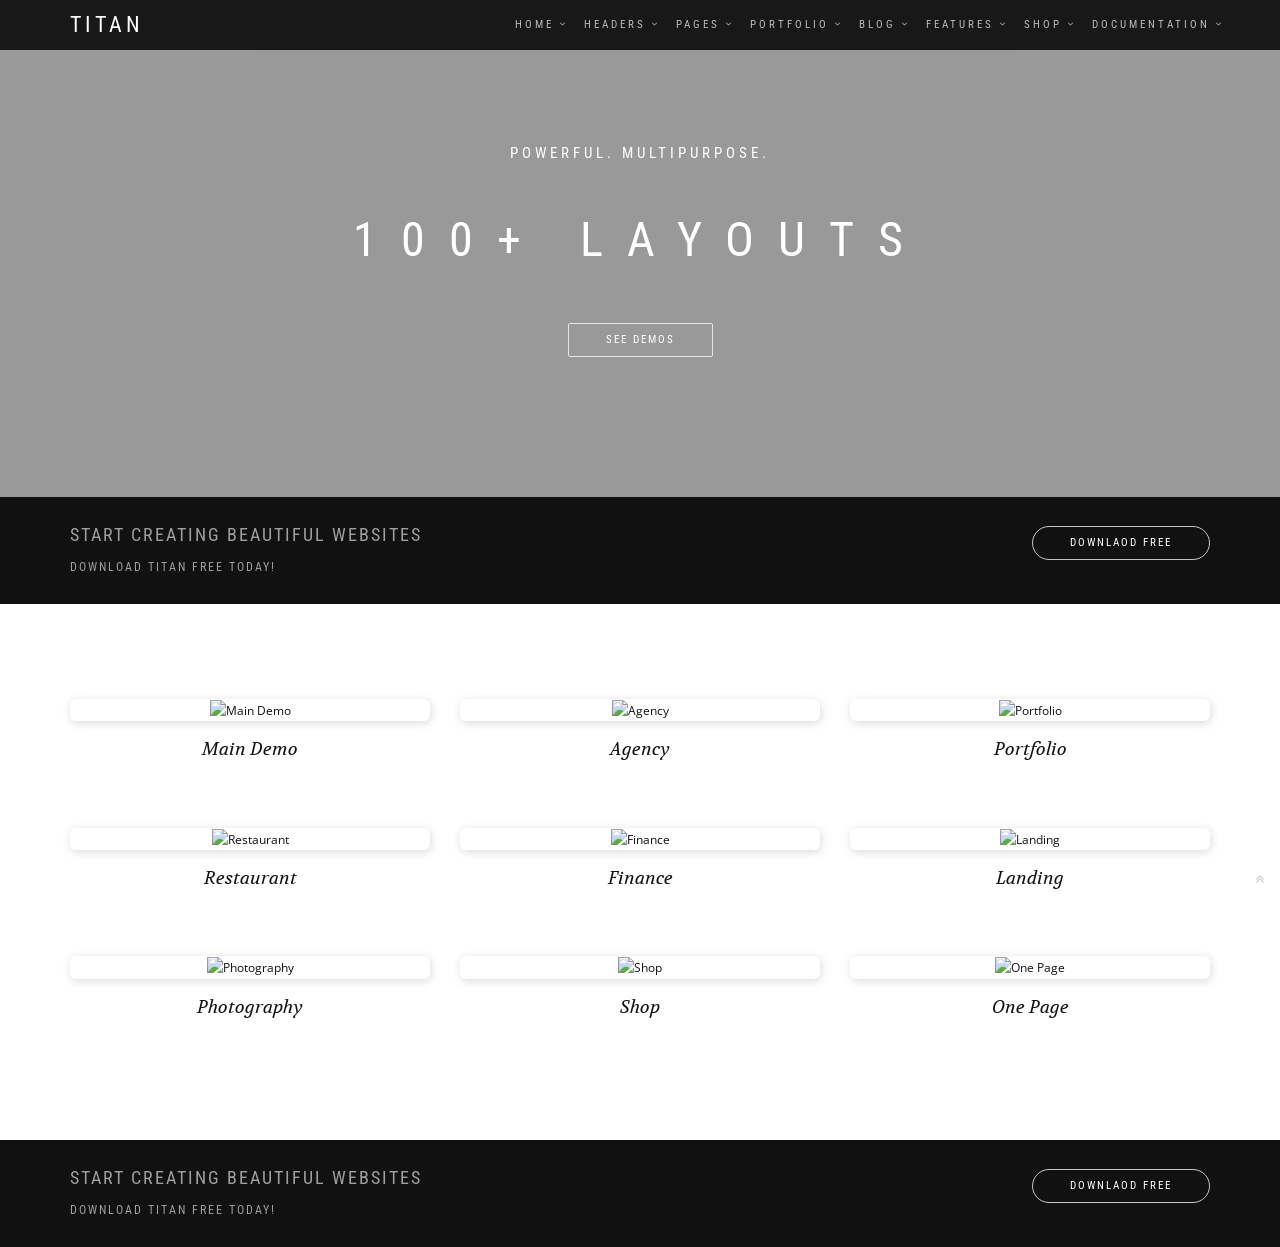
==== commit ce65c734: "add overlay banner" ====
--- a/live/index1.html
+++ b/live/index1.html
@@ -1,9 +1,9 @@
 <!DOCTYPE html>
 <html lang="en-US" dir="ltr">
   <head>
-    <meta charset="utf-8">
-    <meta http-equiv="X-UA-Compatible" content="IE=edge">
-    <meta name="viewport" content="width=device-width, initial-scale=1">
+    <meta charset="utf-8" />
+    <meta http-equiv="X-UA-Compatible" content="IE=edge" />
+    <meta name="viewport" content="width=device-width, initial-scale=1" />
     <!--  
     Document Title
     =============================================
@@ -13,45 +13,135 @@
     Favicons
     =============================================
     -->
-    <link rel="apple-touch-icon" sizes="57x57" href="assets/images/favicons/apple-icon-57x57.png">
-    <link rel="apple-touch-icon" sizes="60x60" href="assets/images/favicons/apple-icon-60x60.png">
-    <link rel="apple-touch-icon" sizes="72x72" href="assets/images/favicons/apple-icon-72x72.png">
-    <link rel="apple-touch-icon" sizes="76x76" href="assets/images/favicons/apple-icon-76x76.png">
-    <link rel="apple-touch-icon" sizes="114x114" href="assets/images/favicons/apple-icon-114x114.png">
-    <link rel="apple-touch-icon" sizes="120x120" href="assets/images/favicons/apple-icon-120x120.png">
-    <link rel="apple-touch-icon" sizes="144x144" href="assets/images/favicons/apple-icon-144x144.png">
-    <link rel="apple-touch-icon" sizes="152x152" href="assets/images/favicons/apple-icon-152x152.png">
-    <link rel="apple-touch-icon" sizes="180x180" href="assets/images/favicons/apple-icon-180x180.png">
-    <link rel="icon" type="image/png" sizes="192x192" href="assets/images/favicons/android-icon-192x192.png">
-    <link rel="icon" type="image/png" sizes="32x32" href="assets/images/favicons/favicon-32x32.png">
-    <link rel="icon" type="image/png" sizes="96x96" href="assets/images/favicons/favicon-96x96.png">
-    <link rel="icon" type="image/png" sizes="16x16" href="assets/images/favicons/favicon-16x16.png">
-    <link rel="manifest" href="/manifest.json">
-    <meta name="msapplication-TileColor" content="#ffffff">
-    <meta name="msapplication-TileImage" content="assets/images/favicons/ms-icon-144x144.png">
-    <meta name="theme-color" content="#ffffff">
+    <link
+      rel="apple-touch-icon"
+      sizes="57x57"
+      href="assets/images/favicons/apple-icon-57x57.png"
+    />
+    <link
+      rel="apple-touch-icon"
+      sizes="60x60"
+      href="assets/images/favicons/apple-icon-60x60.png"
+    />
+    <link
+      rel="apple-touch-icon"
+      sizes="72x72"
+      href="assets/images/favicons/apple-icon-72x72.png"
+    />
+    <link
+      rel="apple-touch-icon"
+      sizes="76x76"
+      href="assets/images/favicons/apple-icon-76x76.png"
+    />
+    <link
+      rel="apple-touch-icon"
+      sizes="114x114"
+      href="assets/images/favicons/apple-icon-114x114.png"
+    />
+    <link
+      rel="apple-touch-icon"
+      sizes="120x120"
+      href="assets/images/favicons/apple-icon-120x120.png"
+    />
+    <link
+      rel="apple-touch-icon"
+      sizes="144x144"
+      href="assets/images/favicons/apple-icon-144x144.png"
+    />
+    <link
+      rel="apple-touch-icon"
+      sizes="152x152"
+      href="assets/images/favicons/apple-icon-152x152.png"
+    />
+    <link
+      rel="apple-touch-icon"
+      sizes="180x180"
+      href="assets/images/favicons/apple-icon-180x180.png"
+    />
+    <link
+      rel="icon"
+      type="image/png"
+      sizes="192x192"
+      href="assets/images/favicons/android-icon-192x192.png"
+    />
+    <link
+      rel="icon"
+      type="image/png"
+      sizes="32x32"
+      href="assets/images/favicons/favicon-32x32.png"
+    />
+    <link
+      rel="icon"
+      type="image/png"
+      sizes="96x96"
+      href="assets/images/favicons/favicon-96x96.png"
+    />
+    <link
+      rel="icon"
+      type="image/png"
+      sizes="16x16"
+      href="assets/images/favicons/favicon-16x16.png"
+    />
+    <link rel="manifest" href="/manifest.json" />
+    <meta name="msapplication-TileColor" content="#ffffff" />
+    <meta
+      name="msapplication-TileImage"
+      content="assets/images/favicons/ms-icon-144x144.png"
+    />
+    <meta name="theme-color" content="#ffffff" />
     <!--  
     Stylesheets
     =============================================
     
     -->
     <!-- Default stylesheets-->
-    <link href="assets/lib/bootstrap/dist/css/bootstrap.min.css" rel="stylesheet">
+    <link
+      href="assets/lib/bootstrap/dist/css/bootstrap.min.css"
+      rel="stylesheet"
+    />
     <!-- Template specific stylesheets-->
-    <link href="https://fonts.googleapis.com/css?family=Roboto+Condensed:400,700" rel="stylesheet">
-    <link href="https://fonts.googleapis.com/css?family=Volkhov:400i" rel="stylesheet">
-    <link href="https://fonts.googleapis.com/css?family=Open+Sans:300,400,600,700,800" rel="stylesheet">
-    <link href="assets/lib/animate.css/animate.css" rel="stylesheet">
-    <link href="assets/lib/components-font-awesome/css/font-awesome.min.css" rel="stylesheet">
-    <link href="assets/lib/et-line-font/et-line-font.css" rel="stylesheet">
-    <link href="assets/lib/flexslider/flexslider.css" rel="stylesheet">
-    <link href="assets/lib/owl.carousel/dist/assets/owl.carousel.min.css" rel="stylesheet">
-    <link href="assets/lib/owl.carousel/dist/assets/owl.theme.default.min.css" rel="stylesheet">
-    <link href="assets/lib/magnific-popup/dist/magnific-popup.css" rel="stylesheet">
-    <link href="assets/lib/simple-text-rotator/simpletextrotator.css" rel="stylesheet">
+    <link
+      href="https://fonts.googleapis.com/css?family=Roboto+Condensed:400,700"
+      rel="stylesheet"
+    />
+    <link
+      href="https://fonts.googleapis.com/css?family=Volkhov:400i"
+      rel="stylesheet"
+    />
+    <link
+      href="https://fonts.googleapis.com/css?family=Open+Sans:300,400,600,700,800"
+      rel="stylesheet"
+    />
+    <link href="assets/lib/animate.css/animate.css" rel="stylesheet" />
+    <link
+      href="assets/lib/components-font-awesome/css/font-awesome.min.css"
+      rel="stylesheet"
+    />
+    <link href="assets/lib/et-line-font/et-line-font.css" rel="stylesheet" />
+    <link href="assets/lib/flexslider/flexslider.css" rel="stylesheet" />
+    <link
+      href="assets/lib/owl.carousel/dist/assets/owl.carousel.min.css"
+      rel="stylesheet"
+    />
+    <link
+      href="assets/lib/owl.carousel/dist/assets/owl.theme.default.min.css"
+      rel="stylesheet"
+    />
+    <link
+      href="assets/lib/magnific-popup/dist/magnific-popup.css"
+      rel="stylesheet"
+    />
+    <link
+      href="assets/lib/simple-text-rotator/simpletextrotator.css"
+      rel="stylesheet"
+    />
     <!-- Main stylesheet and color file-->
-    <link href="assets/css/style.css" rel="stylesheet">
-    <link id="color-scheme" href="assets/css/colors/default.css" rel="stylesheet">
+    <link href="assets/css/style.css" rel="stylesheet" />
+    <link
+      id="color-scheme"
+      href="assets/css/colors/default.css"
+      rel="stylesheet"
+    />
   </head>
   <body data-spy="scroll" data-target=".onpage-navigation" data-offset="60">
     <main>
@@ -61,14 +151,34 @@
       <nav class="navbar navbar-custom navbar-fixed-top" role="navigation">
         <div class="container">
           <div class="navbar-header">
-            <button class="navbar-toggle" type="button" data-toggle="collapse" data-target="#custom-collapse"><span class="sr-only">Toggle navigation</span><span class="icon-bar"></span><span class="icon-bar"></span><span class="icon-bar"></span></button><a class="navbar-brand" href="index.html">Titan</a>
+            <button
+              class="navbar-toggle"
+              type="button"
+              data-toggle="collapse"
+              data-target="#custom-collapse"
+            >
+              <span class="sr-only">Toggle navigation</span
+              ><span class="icon-bar"></span><span class="icon-bar"></span
+              ><span class="icon-bar"></span></button
+            ><a class="navbar-brand" href="index.html">Titan</a>
           </div>
           <div class="collapse navbar-collapse" id="custom-collapse">
             <ul class="nav navbar-nav navbar-right">
-              <li class="dropdown"><a class="dropdown-toggle" href="#" data-toggle="dropdown">Home</a>
+              <li class="dropdown">
+                <a class="dropdown-toggle" href="#" data-toggle="dropdown"
+                  >Home</a
+                >
                 <ul class="dropdown-menu">
-                  <li><a href="index_mp_fullscreen_video_background.html">Default</a></li>
-                  <li><a href="index_op_fullscreen_gradient_overlay.html">One Page</a></li>
+                  <li>
+                    <a href="index_mp_fullscreen_video_background.html"
+                      >Default</a
+                    >
+                  </li>
+                  <li>
+                    <a href="index_op_fullscreen_gradient_overlay.html"
+                      >One Page</a
+                    >
+                  </li>
                   <li><a href="index_agency.html">Agency</a></li>
                   <li><a href="index_portfolio.html">Portfolio</a></li>
                   <li><a href="index_restaurant.html">Restaurant</a></li>
@@ -78,43 +188,99 @@
                   <li><a href="index_shop.html">Shop</a></li>
                 </ul>
               </li>
-              <li class="dropdown"><a class="dropdown-toggle" href="#" data-toggle="dropdown">Headers</a>
+              <li class="dropdown">
+                <a class="dropdown-toggle" href="#" data-toggle="dropdown"
+                  >Headers</a
+                >
                 <ul class="dropdown-menu">
-                  <li class="dropdown"><a class="dropdown-toggle" href="#" data-toggle="dropdown">Static Image Header</a>
-                    <ul class="dropdown-menu">
-                      <li><a href="index_mp_fullscreen_static.html">Fulscreen</a></li>
-                      <li><a href="index_mp_classic_static.html">Classic</a></li>
-                    </ul>
-                  </li>
-                  <li class="dropdown"><a class="dropdown-toggle" href="#" data-toggle="dropdown">Flexslider Header</a>
-                    <ul class="dropdown-menu">
-                      <li><a href="index_mp_fullscreen_flexslider.html">Fulscreen</a></li>
-                      <li><a href="index_mp_classic_flexslider.html">Classic</a></li>
-                    </ul>
-                  </li>
-                  <li class="dropdown"><a class="dropdown-toggle" href="#" data-toggle="dropdown">Video Background Header</a>
-                    <ul class="dropdown-menu">
-                      <li><a href="index_mp_fullscreen_video_background.html">Fulscreen</a></li>
-                      <li><a href="index_mp_classic_video_background.html">Classic</a></li>
-                    </ul>
-                  </li>
-                  <li class="dropdown"><a class="dropdown-toggle" href="#" data-toggle="dropdown">Text Rotator Header</a>
-                    <ul class="dropdown-menu">
-                      <li><a href="index_mp_fullscreen_text_rotator.html">Fulscreen</a></li>
-                      <li><a href="index_mp_classic_text_rotator.html">Classic</a></li>
-                    </ul>
-                  </li>
-                  <li class="dropdown"><a class="dropdown-toggle" href="#" data-toggle="dropdown">Gradient Overlay Header</a>
-                    <ul class="dropdown-menu">
-                      <li><a href="index_mp_fullscreen_gradient_overlay.html">Fulscreen</a></li>
-                      <li><a href="index_mp_classic_gradient_overlay.html">Classic</a></li>
+                  <li class="dropdown">
+                    <a class="dropdown-toggle" href="#" data-toggle="dropdown"
+                      >Static Image Header</a
+                    >
+                    <ul class="dropdown-menu">
+                      <li>
+                        <a href="index_mp_fullscreen_static.html">Fulscreen</a>
+                      </li>
+                      <li>
+                        <a href="index_mp_classic_static.html">Classic</a>
+                      </li>
+                    </ul>
+                  </li>
+                  <li class="dropdown">
+                    <a class="dropdown-toggle" href="#" data-toggle="dropdown"
+                      >Flexslider Header</a
+                    >
+                    <ul class="dropdown-menu">
+                      <li>
+                        <a href="index_mp_fullscreen_flexslider.html"
+                          >Fulscreen</a
+                        >
+                      </li>
+                      <li>
+                        <a href="index_mp_classic_flexslider.html">Classic</a>
+                      </li>
+                    </ul>
+                  </li>
+                  <li class="dropdown">
+                    <a class="dropdown-toggle" href="#" data-toggle="dropdown"
+                      >Video Background Header</a
+                    >
+                    <ul class="dropdown-menu">
+                      <li>
+                        <a href="index_mp_fullscreen_video_background.html"
+                          >Fulscreen</a
+                        >
+                      </li>
+                      <li>
+                        <a href="index_mp_classic_video_background.html"
+                          >Classic</a
+                        >
+                      </li>
+                    </ul>
+                  </li>
+                  <li class="dropdown">
+                    <a class="dropdown-toggle" href="#" data-toggle="dropdown"
+                      >Text Rotator Header</a
+                    >
+                    <ul class="dropdown-menu">
+                      <li>
+                        <a href="index_mp_fullscreen_text_rotator.html"
+                          >Fulscreen</a
+                        >
+                      </li>
+                      <li>
+                        <a href="index_mp_classic_text_rotator.html">Classic</a>
+                      </li>
+                    </ul>
+                  </li>
+                  <li class="dropdown">
+                    <a class="dropdown-toggle" href="#" data-toggle="dropdown"
+                      >Gradient Overlay Header</a
+                    >
+                    <ul class="dropdown-menu">
+                      <li>
+                        <a href="index_mp_fullscreen_gradient_overlay.html"
+                          >Fulscreen</a
+                        >
+                      </li>
+                      <li>
+                        <a href="index_mp_classic_gradient_overlay.html"
+                          >Classic</a
+                        >
+                      </li>
                     </ul>
                   </li>
                 </ul>
               </li>
-              <li class="dropdown"><a class="dropdown-toggle" href="#" data-toggle="dropdown">Pages</a>
+              <li class="dropdown">
+                <a class="dropdown-toggle" href="#" data-toggle="dropdown"
+                  >Pages</a
+                >
                 <ul class="dropdown-menu">
-                  <li class="dropdown"><a class="dropdown-toggle" href="#" data-toggle="dropdown">About</a>
+                  <li class="dropdown">
+                    <a class="dropdown-toggle" href="#" data-toggle="dropdown"
+                      >About</a
+                    >
                     <ul class="dropdown-menu">
                       <li><a href="about1.html">About 1</a></li>
                       <li><a href="about2.html">About 2</a></li>
@@ -123,20 +289,29 @@
                       <li><a href="about5.html">About 5</a></li>
                     </ul>
                   </li>
-                  <li class="dropdown"><a class="dropdown-toggle" href="#" data-toggle="dropdown">Services</a>
+                  <li class="dropdown">
+                    <a class="dropdown-toggle" href="#" data-toggle="dropdown"
+                      >Services</a
+                    >
                     <ul class="dropdown-menu">
                       <li><a href="service1.html">Service 1</a></li>
                       <li><a href="service2.html">Service 2</a></li>
                       <li><a href="service3.html">Service 3</a></li>
                     </ul>
                   </li>
-                  <li class="dropdown"><a class="dropdown-toggle" href="#" data-toggle="dropdown">Pricing</a>
+                  <li class="dropdown">
+                    <a class="dropdown-toggle" href="#" data-toggle="dropdown"
+                      >Pricing</a
+                    >
                     <ul class="dropdown-menu">
                       <li><a href="pricing1.html">Pricing 1</a></li>
                       <li><a href="pricing2.html">Pricing 2</a></li>
                     </ul>
                   </li>
-                  <li class="dropdown"><a class="dropdown-toggle" href="#" data-toggle="dropdown">Gallery</a>
+                  <li class="dropdown">
+                    <a class="dropdown-toggle" href="#" data-toggle="dropdown"
+                      >Gallery</a
+                    >
                     <ul class="dropdown-menu">
                       <li><a href="gallery_col_2.html">2 Columns</a></li>
                       <li><a href="gallery_col_3.html">3 Columns</a></li>
@@ -144,17 +319,27 @@
                       <li><a href="gallery_col_6.html">6 Columns</a></li>
                     </ul>
                   </li>
-                  <li class="dropdown"><a class="dropdown-toggle" href="#" data-toggle="dropdown">Contact</a>
+                  <li class="dropdown">
+                    <a class="dropdown-toggle" href="#" data-toggle="dropdown"
+                      >Contact</a
+                    >
                     <ul class="dropdown-menu">
                       <li><a href="contact1.html">Contact 1</a></li>
                       <li><a href="contact2.html">Contact 2</a></li>
                       <li><a href="contact3.html">Contact 3</a></li>
                     </ul>
                   </li>
-                  <li class="dropdown"><a class="dropdown-toggle" href="#" data-toggle="dropdown">Restaurant menu</a>
-                    <ul class="dropdown-menu">
-                      <li><a href="restaurant_menu1.html">Menu 2 Columns</a></li>
-                      <li><a href="restaurant_menu2.html">Menu 3 Columns</a></li>
+                  <li class="dropdown">
+                    <a class="dropdown-toggle" href="#" data-toggle="dropdown"
+                      >Restaurant menu</a
+                    >
+                    <ul class="dropdown-menu">
+                      <li>
+                        <a href="restaurant_menu1.html">Menu 2 Columns</a>
+                      </li>
+                      <li>
+                        <a href="restaurant_menu2.html">Menu 3 Columns</a>
+                      </li>
                     </ul>
                   </li>
                   <li><a href="login_register.html">Login / Register</a></li>
@@ -162,129 +347,343 @@
                   <li><a href="404.html">Page 404</a></li>
                 </ul>
               </li>
-              <li class="dropdown"><a class="dropdown-toggle" href="#" data-toggle="dropdown">Portfolio</a>
+              <li class="dropdown">
+                <a class="dropdown-toggle" href="#" data-toggle="dropdown"
+                  >Portfolio</a
+                >
                 <ul class="dropdown-menu" role="menu">
-                  <li class="dropdown"><a class="dropdown-toggle" href="#" data-toggle="dropdown">Boxed</a>
-                    <ul class="dropdown-menu">
-                      <li><a href="portfolio_boxed_col_2.html">2 Columns</a></li>
-                      <li><a href="portfolio_boxed_col_3.html">3 Columns</a></li>
-                      <li><a href="portfolio_boxed_col_4.html">4 Columns</a></li>
-                    </ul>
-                  </li>
-                  <li class="dropdown"><a class="dropdown-toggle" href="#" data-toggle="dropdown">Boxed - Gutter</a>
-                    <ul class="dropdown-menu">
-                      <li><a href="portfolio_boxed_gutter_col_2.html">2 Columns</a></li>
-                      <li><a href="portfolio_boxed_gutter_col_3.html">3 Columns</a></li>
-                      <li><a href="portfolio_boxed_gutter_col_4.html">4 Columns</a></li>
-                    </ul>
-                  </li>
-                  <li class="dropdown"><a class="dropdown-toggle" href="#" data-toggle="dropdown">Full Width</a>
-                    <ul class="dropdown-menu">
-                      <li><a href="portfolio_full_width_col_2.html">2 Columns</a></li>
-                      <li><a href="portfolio_full_width_col_3.html">3 Columns</a></li>
-                      <li><a href="portfolio_full_width_col_4.html">4 Columns</a></li>
-                    </ul>
-                  </li>
-                  <li class="dropdown"><a class="dropdown-toggle" href="#" data-toggle="dropdown">Full Width - Gutter</a>
-                    <ul class="dropdown-menu">
-                      <li><a href="portfolio_full_width_gutter_col_2.html">2 Columns</a></li>
-                      <li><a href="portfolio_full_width_gutter_col_3.html">3 Columns</a></li>
-                      <li><a href="portfolio_full_width_gutter_col_4.html">4 Columns</a></li>
-                    </ul>
-                  </li>
-                  <li class="dropdown"><a class="dropdown-toggle" href="#" data-toggle="dropdown">Masonry</a>
-                    <ul class="dropdown-menu">
-                      <li class="dropdown"><a class="dropdown-toggle" href="#" data-toggle="dropdown">Boxed</a>
+                  <li class="dropdown">
+                    <a class="dropdown-toggle" href="#" data-toggle="dropdown"
+                      >Boxed</a
+                    >
+                    <ul class="dropdown-menu">
+                      <li>
+                        <a href="portfolio_boxed_col_2.html">2 Columns</a>
+                      </li>
+                      <li>
+                        <a href="portfolio_boxed_col_3.html">3 Columns</a>
+                      </li>
+                      <li>
+                        <a href="portfolio_boxed_col_4.html">4 Columns</a>
+                      </li>
+                    </ul>
+                  </li>
+                  <li class="dropdown">
+                    <a class="dropdown-toggle" href="#" data-toggle="dropdown"
+                      >Boxed - Gutter</a
+                    >
+                    <ul class="dropdown-menu">
+                      <li>
+                        <a href="portfolio_boxed_gutter_col_2.html"
+                          >2 Columns</a
+                        >
+                      </li>
+                      <li>
+                        <a href="portfolio_boxed_gutter_col_3.html"
+                          >3 Columns</a
+                        >
+                      </li>
+                      <li>
+                        <a href="portfolio_boxed_gutter_col_4.html"
+                          >4 Columns</a
+                        >
+                      </li>
+                    </ul>
+                  </li>
+                  <li class="dropdown">
+                    <a class="dropdown-toggle" href="#" data-toggle="dropdown"
+                      >Full Width</a
+                    >
+                    <ul class="dropdown-menu">
+                      <li>
+                        <a href="portfolio_full_width_col_2.html">2 Columns</a>
+                      </li>
+                      <li>
+                        <a href="portfolio_full_width_col_3.html">3 Columns</a>
+                      </li>
+                      <li>
+                        <a href="portfolio_full_width_col_4.html">4 Columns</a>
+                      </li>
+                    </ul>
+                  </li>
+                  <li class="dropdown">
+                    <a class="dropdown-toggle" href="#" data-toggle="dropdown"
+                      >Full Width - Gutter</a
+                    >
+                    <ul class="dropdown-menu">
+                      <li>
+                        <a href="portfolio_full_width_gutter_col_2.html"
+                          >2 Columns</a
+                        >
+                      </li>
+                      <li>
+                        <a href="portfolio_full_width_gutter_col_3.html"
+                          >3 Columns</a
+                        >
+                      </li>
+                      <li>
+                        <a href="portfolio_full_width_gutter_col_4.html"
+                          >4 Columns</a
+                        >
+                      </li>
+                    </ul>
+                  </li>
+                  <li class="dropdown">
+                    <a class="dropdown-toggle" href="#" data-toggle="dropdown"
+                      >Masonry</a
+                    >
+                    <ul class="dropdown-menu">
+                      <li class="dropdown">
+                        <a
+                          class="dropdown-toggle"
+                          href="#"
+                          data-toggle="dropdown"
+                          >Boxed</a
+                        >
                         <ul class="dropdown-menu">
-                          <li><a href="portfolio_masonry_boxed_col_2.html">2 Columns</a></li>
-                          <li><a href="portfolio_masonry_boxed_col_3.html">3 Columns</a></li>
-                          <li><a href="portfolio_masonry_boxed_col_4.html">4 Columns</a></li>
+                          <li>
+                            <a href="portfolio_masonry_boxed_col_2.html"
+                              >2 Columns</a
+                            >
+                          </li>
+                          <li>
+                            <a href="portfolio_masonry_boxed_col_3.html"
+                              >3 Columns</a
+                            >
+                          </li>
+                          <li>
+                            <a href="portfolio_masonry_boxed_col_4.html"
+                              >4 Columns</a
+                            >
+                          </li>
                         </ul>
                       </li>
-                      <li class="dropdown"><a class="dropdown-toggle" href="#" data-toggle="dropdown">Full Width</a>
+                      <li class="dropdown">
+                        <a
+                          class="dropdown-toggle"
+                          href="#"
+                          data-toggle="dropdown"
+                          >Full Width</a
+                        >
                         <ul class="dropdown-menu">
-                          <li><a href="portfolio_masonry_full_width_col_2.html">2 Columns</a></li>
-                          <li><a href="portfolio_masonry_full_width_col_3.html">3 Columns</a></li>
-                          <li><a href="portfolio_masonry_full_width_col_4.html">4 Columns</a></li>
+                          <li>
+                            <a href="portfolio_masonry_full_width_col_2.html"
+                              >2 Columns</a
+                            >
+                          </li>
+                          <li>
+                            <a href="portfolio_masonry_full_width_col_3.html"
+                              >3 Columns</a
+                            >
+                          </li>
+                          <li>
+                            <a href="portfolio_masonry_full_width_col_4.html"
+                              >4 Columns</a
+                            >
+                          </li>
                         </ul>
                       </li>
                     </ul>
                   </li>
-                  <li class="dropdown"><a class="dropdown-toggle" href="#" data-toggle="dropdown">Hover Style</a>
+                  <li class="dropdown">
+                    <a class="dropdown-toggle" href="#" data-toggle="dropdown"
+                      >Hover Style</a
+                    >
                     <ul class="dropdown-menu">
                       <li><a href="portfolio_hover_black.html">Black</a></li>
-                      <li><a href="portfolio_hover_gradient.html">Gradient</a></li>
-                    </ul>
-                  </li>
-                  <li class="dropdown"><a class="dropdown-toggle" href="#" data-toggle="dropdown">Single</a>
-                    <ul class="dropdown-menu">
-                      <li class="dropdown"><a class="dropdown-toggle" href="#" data-toggle="dropdown">Featured Image</a>
+                      <li>
+                        <a href="portfolio_hover_gradient.html">Gradient</a>
+                      </li>
+                    </ul>
+                  </li>
+                  <li class="dropdown">
+                    <a class="dropdown-toggle" href="#" data-toggle="dropdown"
+                      >Single</a
+                    >
+                    <ul class="dropdown-menu">
+                      <li class="dropdown">
+                        <a
+                          class="dropdown-toggle"
+                          href="#"
+                          data-toggle="dropdown"
+                          >Featured Image</a
+                        >
                         <ul class="dropdown-menu">
-                          <li><a href="portfolio_single_featured_image1.html">Style 1</a></li>
-                          <li><a href="portfolio_single_featured_image2.html">Style 2</a></li>
+                          <li>
+                            <a href="portfolio_single_featured_image1.html"
+                              >Style 1</a
+                            >
+                          </li>
+                          <li>
+                            <a href="portfolio_single_featured_image2.html"
+                              >Style 2</a
+                            >
+                          </li>
                         </ul>
                       </li>
-                      <li class="dropdown"><a class="dropdown-toggle" href="#" data-toggle="dropdown">Featured Slider</a>
+                      <li class="dropdown">
+                        <a
+                          class="dropdown-toggle"
+                          href="#"
+                          data-toggle="dropdown"
+                          >Featured Slider</a
+                        >
                         <ul class="dropdown-menu">
-                          <li><a href="portfolio_single_featured_slider1.html">Style 1</a></li>
-                          <li><a href="portfolio_single_featured_slider2.html">Style 2</a></li>
+                          <li>
+                            <a href="portfolio_single_featured_slider1.html"
+                              >Style 1</a
+                            >
+                          </li>
+                          <li>
+                            <a href="portfolio_single_featured_slider2.html"
+                              >Style 2</a
+                            >
+                          </li>
                         </ul>
                       </li>
-                      <li class="dropdown"><a class="dropdown-toggle" href="#" data-toggle="dropdown">Featured Video</a>
+                      <li class="dropdown">
+                        <a
+                          class="dropdown-toggle"
+                          href="#"
+                          data-toggle="dropdown"
+                          >Featured Video</a
+                        >
                         <ul class="dropdown-menu">
-                          <li><a href="portfolio_single_featured_video1.html">Style 1</a></li>
-                          <li><a href="portfolio_single_featured_video2.html">Style 2</a></li>
+                          <li>
+                            <a href="portfolio_single_featured_video1.html"
+                              >Style 1</a
+                            >
+                          </li>
+                          <li>
+                            <a href="portfolio_single_featured_video2.html"
+                              >Style 2</a
+                            >
+                          </li>
                         </ul>
                       </li>
                     </ul>
                   </li>
                 </ul>
               </li>
-              <li class="dropdown"><a class="dropdown-toggle" href="#" data-toggle="dropdown">Blog</a>
+              <li class="dropdown">
+                <a class="dropdown-toggle" href="#" data-toggle="dropdown"
+                  >Blog</a
+                >
                 <ul class="dropdown-menu" role="menu">
-                  <li class="dropdown"><a class="dropdown-toggle" href="#" data-toggle="dropdown">Standard</a>
-                    <ul class="dropdown-menu">
-                      <li><a href="blog_standard_left_sidebar.html">Left Sidebar</a></li>
-                      <li><a href="blog_standard_right_sidebar.html">Right Sidebar</a></li>
-                    </ul>
-                  </li>
-                  <li class="dropdown"><a class="dropdown-toggle" href="#" data-toggle="dropdown">Grid</a>
+                  <li class="dropdown">
+                    <a class="dropdown-toggle" href="#" data-toggle="dropdown"
+                      >Standard</a
+                    >
+                    <ul class="dropdown-menu">
+                      <li>
+                        <a href="blog_standard_left_sidebar.html"
+                          >Left Sidebar</a
+                        >
+                      </li>
+                      <li>
+                        <a href="blog_standard_right_sidebar.html"
+                          >Right Sidebar</a
+                        >
+                      </li>
+                    </ul>
+                  </li>
+                  <li class="dropdown">
+                    <a class="dropdown-toggle" href="#" data-toggle="dropdown"
+                      >Grid</a
+                    >
                     <ul class="dropdown-menu">
                       <li><a href="blog_grid_col_2.html">2 Columns</a></li>
                       <li><a href="blog_grid_col_3.html">3 Columns</a></li>
                       <li><a href="blog_grid_col_4.html">4 Columns</a></li>
                     </ul>
                   </li>
-                  <li class="dropdown"><a class="dropdown-toggle" href="#" data-toggle="dropdown">Masonry</a>
-                    <ul class="dropdown-menu">
-                      <li><a href="blog_grid_masonry_col_2.html">2 Columns</a></li>
-                      <li><a href="blog_grid_masonry_col_3.html">3 Columns</a></li>
-                      <li><a href="blog_grid_masonry_col_4.html">4 Columns</a></li>
-                    </ul>
-                  </li>
-                  <li class="dropdown"><a class="dropdown-toggle" href="#" data-toggle="dropdown">Single</a>
-                    <ul class="dropdown-menu">
-                      <li><a href="blog_single_left_sidebar.html">Left Sidebar</a></li>
-                      <li><a href="blog_single_right_sidebar.html">Right Sidebar</a></li>
+                  <li class="dropdown">
+                    <a class="dropdown-toggle" href="#" data-toggle="dropdown"
+                      >Masonry</a
+                    >
+                    <ul class="dropdown-menu">
+                      <li>
+                        <a href="blog_grid_masonry_col_2.html">2 Columns</a>
+                      </li>
+                      <li>
+                        <a href="blog_grid_masonry_col_3.html">3 Columns</a>
+                      </li>
+                      <li>
+                        <a href="blog_grid_masonry_col_4.html">4 Columns</a>
+                      </li>
+                    </ul>
+                  </li>
+                  <li class="dropdown">
+                    <a class="dropdown-toggle" href="#" data-toggle="dropdown"
+                      >Single</a
+                    >
+                    <ul class="dropdown-menu">
+                      <li>
+                        <a href="blog_single_left_sidebar.html">Left Sidebar</a>
+                      </li>
+                      <li>
+                        <a href="blog_single_right_sidebar.html"
+                          >Right Sidebar</a
+                        >
+                      </li>
                     </ul>
                   </li>
                 </ul>
               </li>
-              <li class="dropdown"><a class="dropdown-toggle" href="#" data-toggle="dropdown">Features</a>
+              <li class="dropdown">
+                <a class="dropdown-toggle" href="#" data-toggle="dropdown"
+                  >Features</a
+                >
                 <ul class="dropdown-menu" role="menu">
-                  <li><a href="alerts-and-wells.html"><i class="fa fa-bolt"></i> Alerts and Wells</a></li>
-                  <li><a href="buttons.html"><i class="fa fa-link fa-sm"></i> Buttons</a></li>
-                  <li><a href="tabs_and_accordions.html"><i class="fa fa-tasks"></i> Tabs &amp; Accordions</a></li>
-                  <li><a href="content_box.html"><i class="fa fa-list-alt"></i> Contents Box</a></li>
-                  <li><a href="forms.html"><i class="fa fa-check-square-o"></i> Forms</a></li>
-                  <li><a href="icons.html"><i class="fa fa-star"></i> Icons</a></li>
-                  <li><a href="progress-bars.html"><i class="fa fa-server"></i> Progress Bars</a></li>
-                  <li><a href="typography.html"><i class="fa fa-font"></i> Typography</a></li>
+                  <li>
+                    <a href="alerts-and-wells.html"
+                      ><i class="fa fa-bolt"></i> Alerts and Wells</a
+                    >
+                  </li>
+                  <li>
+                    <a href="buttons.html"
+                      ><i class="fa fa-link fa-sm"></i> Buttons</a
+                    >
+                  </li>
+                  <li>
+                    <a href="tabs_and_accordions.html"
+                      ><i class="fa fa-tasks"></i> Tabs &amp; Accordions</a
+                    >
+                  </li>
+                  <li>
+                    <a href="content_box.html"
+                      ><i class="fa fa-list-alt"></i> Contents Box</a
+                    >
+                  </li>
+                  <li>
+                    <a href="forms.html"
+                      ><i class="fa fa-check-square-o"></i> Forms</a
+                    >
+                  </li>
+                  <li>
+                    <a href="icons.html"><i class="fa fa-star"></i> Icons</a>
+                  </li>
+                  <li>
+                    <a href="progress-bars.html"
+                      ><i class="fa fa-server"></i> Progress Bars</a
+                    >
+                  </li>
+                  <li>
+                    <a href="typography.html"
+                      ><i class="fa fa-font"></i> Typography</a
+                    >
+                  </li>
                 </ul>
               </li>
-              <li class="dropdown"><a class="dropdown-toggle" href="#" data-toggle="dropdown">Shop</a>
+              <li class="dropdown">
+                <a class="dropdown-toggle" href="#" data-toggle="dropdown"
+                  >Shop</a
+                >
                 <ul class="dropdown-menu" role="menu">
-                  <li class="dropdown"><a class="dropdown-toggle" href="#" data-toggle="dropdown">Product</a>
+                  <li class="dropdown">
+                    <a class="dropdown-toggle" href="#" data-toggle="dropdown"
+                      >Product</a
+                    >
                     <ul class="dropdown-menu">
                       <li><a href="shop_product_col_3.html">3 columns</a></li>
                       <li><a href="shop_product_col_4.html">4 columns</a></li>
@@ -341,10 +740,20 @@
               <!--                    |-->
               <!--                    button.search-btn(type='submit')-->
               <!--                        i.fa.fa-search-->
-              <li class="dropdown"><a class="dropdown-toggle" href="documentation.html" data-toggle="dropdown">Documentation</a>
+              <li class="dropdown">
+                <a
+                  class="dropdown-toggle"
+                  href="documentation.html"
+                  data-toggle="dropdown"
+                  >Documentation</a
+                >
                 <ul class="dropdown-menu">
                   <li><a href="documentation.html#contact">Contact Form</a></li>
-                  <li><a href="documentation.html#reservation">Reservation Form</a></li>
+                  <li>
+                    <a href="documentation.html#reservation"
+                      >Reservation Form</a
+                    >
+                  </li>
                   <li><a href="documentation.html#mailchimp">Mailchimp</a></li>
                   <li><a href="documentation.html#gmap">Google Map</a></li>
                   <li><a href="documentation.html#plugin">Plugins</a></li>
@@ -355,11 +764,19 @@
           </div>
         </div>
       </nav>
-      <section class="bg-dark-30 showcase-page-header module parallax-bg" data-background="assets/images/showcase_bg.jpg">
+      <section
+        class="bg-dark-30 showcase-page-header module parallax-bg"
+        data-background="assets/images/showcase_bg.jpg"
+      >
         <div class="titan-caption">
           <div class="caption-content">
-            <div class="font-alt mb-30 titan-title-size-1">Powerful. Multipurpose.</div>
-            <div class="font-alt mb-40 titan-title-size-4">100+ Layouts</div><a class="section-scroll btn btn-border-w btn-round" href="#demos">See Demos</a>
+            <div class="font-alt mb-30 titan-title-size-1">
+              Powerful. Multipurpose.
+            </div>
+            <div class="font-alt mb-40 titan-title-size-4">100+ Layouts</div>
+            <a class="section-scroll btn btn-border-w btn-round" href="#demos"
+              >See Demos</a
+            >
           </div>
         </div>
       </section>
@@ -369,12 +786,20 @@
             <div class="row">
               <div class="col-sm-6 col-md-8 col-lg-9">
                 <div class="callout-text font-alt">
-                  <h4 style="margin-top: 0px; font-;">Start Creating Beautiful Websites</h4>
-                  <p style="margin-bottom: 0px;">Download Titan Free today!</p>
+                  <h4 style="margin-top: 0px; font-;">
+                    Start Creating Beautiful Websites
+                  </h4>
+                  <p style="margin-bottom: 0px">Download Titan Free today!</p>
                 </div>
               </div>
               <div class="col-sm-6 col-md-4 col-lg-3">
-                <div class="callout-btn-box"><a class="btn btn-border-w btn-circle" href="https://themewagon.com/themes/titan/">Downlaod Free</a></div>
+                <div class="callout-btn-box">
+                  <a
+                    class="btn btn-border-w btn-circle"
+                    href="https://themewagon.com/themes/titan/"
+                    >Downlaod Free</a
+                  >
+                </div>
               </div>
             </div>
           </div>
@@ -382,33 +807,108 @@
         <section class="module-medium" id="demos">
           <div class="container">
             <div class="row multi-columns-row">
-              <div class="col-md-4 col-sm-6 col-xs-12"><a class="content-box" href="index_mp_fullscreen_video_background.html">
-                  <div class="content-box-image"><img src="assets/images/screenshots/main_demo.jpg" alt="Main Demo"></div>
-                  <h3 class="content-box-title font-serif">Main Demo</h3></a></div>
-              <div class="col-md-4 col-sm-6 col-xs-12"><a class="content-box" href="index_agency.html">
-                  <div class="content-box-image"><img src="assets/images/screenshots/agency.jpg" alt="Agency"></div>
-                  <h3 class="content-box-title font-serif">Agency</h3></a></div>
-              <div class="col-md-4 col-sm-6 col-xs-12"><a class="content-box" href="index_portfolio.html">
-                  <div class="content-box-image"><img src="assets/images/screenshots/portfolio.jpg" alt="Portfolio"></div>
-                  <h3 class="content-box-title font-serif">Portfolio</h3></a></div>
-              <div class="col-md-4 col-sm-6 col-xs-12"><a class="content-box" href="index_restaurant.html">
-                  <div class="content-box-image"><img src="assets/images/screenshots/restaurant.jpg" alt="Restaurant"></div>
-                  <h3 class="content-box-title font-serif">Restaurant</h3></a></div>
-              <div class="col-md-4 col-sm-6 col-xs-12"><a class="content-box" href="index_finance.html">
-                  <div class="content-box-image"><img src="assets/images/screenshots/finance.jpg" alt="Finance"></div>
-                  <h3 class="content-box-title font-serif">Finance</h3></a></div>
-              <div class="col-md-4 col-sm-6 col-xs-12"><a class="content-box" href="index_landing.html">
-                  <div class="content-box-image"><img src="assets/images/screenshots/landing.jpg" alt="Landing"></div>
-                  <h3 class="content-box-title font-serif">Landing</h3></a></div>
-              <div class="col-md-4 col-sm-6 col-xs-12"><a class="content-box" href="index_photography.html">
-                  <div class="content-box-image"><img src="assets/images/screenshots/photography.jpg" alt="Photography"></div>
-                  <h3 class="content-box-title font-serif">Photography</h3></a></div>
-              <div class="col-md-4 col-sm-6 col-xs-12"><a class="content-box" href="index_shop.html">
-                  <div class="content-box-image"><img src="assets/images/screenshots/shop.jpg" alt="Shop"></div>
-                  <h3 class="content-box-title font-serif">Shop</h3></a></div>
-              <div class="col-md-4 col-sm-6 col-xs-12"><a class="content-box" href="index_op_fullscreen_gradient_overlay.html">
-                  <div class="content-box-image"><img src="assets/images/screenshots/one_page.jpg" alt="One Page"></div>
-                  <h3 class="content-box-title font-serif">One Page</h3></a></div>
+              <div class="col-md-4 col-sm-6 col-xs-12">
+                <a
+                  class="content-box"
+                  href="index_mp_fullscreen_video_background.html"
+                >
+                  <div class="content-box-image">
+                    <img
+                      src="assets/images/screenshots/main_demo.jpg"
+                      alt="Main Demo"
+                    />
+                  </div>
+                  <h3 class="content-box-title font-serif">Main Demo</h3></a
+                >
+              </div>
+              <div class="col-md-4 col-sm-6 col-xs-12">
+                <a class="content-box" href="index_agency.html">
+                  <div class="content-box-image">
+                    <img
+                      src="assets/images/screenshots/agency.jpg"
+                      alt="Agency"
+                    />
+                  </div>
+                  <h3 class="content-box-title font-serif">Agency</h3></a
+                >
+              </div>
+              <div class="col-md-4 col-sm-6 col-xs-12">
+                <a class="content-box" href="index_portfolio.html">
+                  <div class="content-box-image">
+                    <img
+                      src="assets/images/screenshots/portfolio.jpg"
+                      alt="Portfolio"
+                    />
+                  </div>
+                  <h3 class="content-box-title font-serif">Portfolio</h3></a
+                >
+              </div>
+              <div class="col-md-4 col-sm-6 col-xs-12">
+                <a class="content-box" href="index_restaurant.html">
+                  <div class="content-box-image">
+                    <img
+                      src="assets/images/screenshots/restaurant.jpg"
+                      alt="Restaurant"
+                    />
+                  </div>
+                  <h3 class="content-box-title font-serif">Restaurant</h3></a
+                >
+              </div>
+              <div class="col-md-4 col-sm-6 col-xs-12">
+                <a class="content-box" href="index_finance.html">
+                  <div class="content-box-image">
+                    <img
+                      src="assets/images/screenshots/finance.jpg"
+                      alt="Finance"
+                    />
+                  </div>
+                  <h3 class="content-box-title font-serif">Finance</h3></a
+                >
+              </div>
+              <div class="col-md-4 col-sm-6 col-xs-12">
+                <a class="content-box" href="index_landing.html">
+                  <div class="content-box-image">
+                    <img
+                      src="assets/images/screenshots/landing.jpg"
+                      alt="Landing"
+                    />
+                  </div>
+                  <h3 class="content-box-title font-serif">Landing</h3></a
+                >
+              </div>
+              <div class="col-md-4 col-sm-6 col-xs-12">
+                <a class="content-box" href="index_photography.html">
+                  <div class="content-box-image">
+                    <img
+                      src="assets/images/screenshots/photography.jpg"
+                      alt="Photography"
+                    />
+                  </div>
+                  <h3 class="content-box-title font-serif">Photography</h3></a
+                >
+              </div>
+              <div class="col-md-4 col-sm-6 col-xs-12">
+                <a class="content-box" href="index_shop.html">
+                  <div class="content-box-image">
+                    <img src="assets/images/screenshots/shop.jpg" alt="Shop" />
+                  </div>
+                  <h3 class="content-box-title font-serif">Shop</h3></a
+                >
+              </div>
+              <div class="col-md-4 col-sm-6 col-xs-12">
+                <a
+                  class="content-box"
+                  href="index_op_fullscreen_gradient_overlay.html"
+                >
+                  <div class="content-box-image">
+                    <img
+                      src="assets/images/screenshots/one_page.jpg"
+                      alt="One Page"
+                    />
+                  </div>
+                  <h3 class="content-box-title font-serif">One Page</h3></a
+                >
+              </div>
             </div>
           </div>
         </section>
@@ -417,18 +917,28 @@
             <div class="row">
               <div class="col-sm-6 col-md-8 col-lg-9">
                 <div class="callout-text font-alt">
-                  <h4 style="margin-top: 0px;">Start Creating Beautiful Websites</h4>
-                  <p style="margin-bottom: 0px;">Download Titan Free today!</p>
+                  <h4 style="margin-top: 0px">
+                    Start Creating Beautiful Websites
+                  </h4>
+                  <p style="margin-bottom: 0px">Download Titan Free today!</p>
                 </div>
               </div>
               <div class="col-sm-6 col-md-4 col-lg-3">
-                <div class="callout-btn-box"><a class="btn btn-border-w btn-circle" href="https://themewagon.com/themes/titan/">Downlaod Free</a></div>
+                <div class="callout-btn-box">
+                  <a
+                    class="btn btn-border-w btn-circle"
+                    href="https://themewagon.com/themes/titan/"
+                    >Downlaod Free</a
+                  >
+                </div>
               </div>
             </div>
           </div>
         </section>
       </div>
-      <div class="scroll-up"><a href="#totop"><i class="fa fa-angle-double-up"></i></a></div>
+      <div class="scroll-up">
+        <a href="#totop"><i class="fa fa-angle-double-up"></i></a>
+      </div>
     </main>
     <!--  
     JavaScripts
@@ -448,4 +958,4 @@
     <script src="assets/js/plugins.js"></script>
     <script src="assets/js/main.js"></script>
   </body>
-</html>+</html>
--- a/live/assets/css/style.css
+++ b/live/assets/css/style.css
@@ -289,7 +289,11 @@
   /* Chrome10+,Safari5.1+ */
   /* Opera 11.10+ */
   /* IE10+ */
-  background: linear-gradient(to bottom, rgba(40, 115, 113, 0.57) 25%, rgba(115, 54, 31, 0.67) 75%);
+  background: linear-gradient(
+    to bottom,
+    rgba(40, 115, 113, 0.57) 25%,
+    rgba(115, 54, 31, 0.67) 75%
+  );
   /* W3C */
   filter: progid:DXImageTransform.Microsoft.gradient( startColorstr='#00ffffff', endColorstr='#000000',GradientType=0 );
   /* IE6-8 */
@@ -817,13 +821,13 @@
   letter-spacing: 2px;
   font-size: 11px;
   height: 33px;
-  border: 1px solid #EAEAEA;
+  border: 1px solid #eaeaea;
   border-radius: 2px;
   transition: all 0.4s ease-in-out 0s;
 }
 
 .form-control:focus {
-  border-color: #CACACA;
+  border-color: #cacaca;
 }
 
 /* Forms size */
@@ -833,7 +837,8 @@
   font-size: 13px;
 }
 
-.input-sm, .form-horizontal .form-group-sm .form-control {
+.input-sm,
+.form-horizontal .form-group-sm .form-control {
   height: 29px;
   font-size: 10px;
 }
@@ -857,7 +862,8 @@
   color: #111;
 }
 
-a:hover, a:focus {
+a:hover,
+a:focus {
   text-decoration: none;
   color: #aaa;
   outline: 0;
@@ -867,16 +873,25 @@
   color: #aaa;
 }
 
-.bg-dark a:hover, .bg-dark a:focus {
+.bg-dark a:hover,
+.bg-dark a:focus {
   color: #fff;
 }
 
-h1, h2, h3, h4, h5, h6 {
+h1,
+h2,
+h3,
+h4,
+h5,
+h6 {
   line-height: 1.4;
   font-weight: 400;
 }
 
-p, ol, ul, blockquote {
+p,
+ol,
+ul,
+blockquote {
   margin: 0 0 20px;
 }
 
@@ -971,7 +986,7 @@
 
 .free-trial {
   background-color: rgba(88, 20, 158, 0.9);
-  color: #FFFFFF;
+  color: #ffffff;
 }
 
 .free-trial .color-golden {
@@ -1387,7 +1402,7 @@
   line-height: 1.3;
   letter-spacing: 3px;
   font-size: 18px;
-  opacity: .8;
+  opacity: 0.8;
 }
 
 .titan-title-size-3 {
@@ -1486,7 +1501,12 @@
 /* Landing Page Header */
 .landing-header:before {
   position: absolute;
-  background: linear-gradient(to bottom, rgba(255, 255, 255, 0) 0%, rgba(119, 47, 109, 0.52) 95%, rgba(115, 35, 105, 0.58) 100%);
+  background: linear-gradient(
+    to bottom,
+    rgba(255, 255, 255, 0) 0%,
+    rgba(119, 47, 109, 0.52) 95%,
+    rgba(115, 35, 105, 0.58) 100%
+  );
   content: " ";
   height: 100%;
   width: 100%;
@@ -1495,7 +1515,7 @@
 }
 
 .banner-img {
-  margin-top: -145px;
+  margin-top: -255px;
 }
 
 .shop-page-header:before {
@@ -1657,7 +1677,7 @@
 }
 
 .team-social a:hover {
-  color: #FFF;
+  color: #fff;
 }
 
 .team-descr {
@@ -1720,7 +1740,7 @@
 }
 
 .price-table:hover {
-  border-color: #CACACA;
+  border-color: #cacaca;
 }
 
 .price-table.best {
@@ -1982,7 +2002,11 @@
 
 .works-grid.works-hover-g .work-item:hover .work-image:after {
   background: #6fe29e;
-  background: linear-gradient(135deg, rgba(111, 226, 158, 0.8) 0%, rgba(91, 218, 209, 0.8) 100%);
+  background: linear-gradient(
+    135deg,
+    rgba(111, 226, 158, 0.8) 0%,
+    rgba(91, 218, 209, 0.8) 100%
+  );
   filter: progid:DXImageTransform.Microsoft.gradient( startColorstr='#6fe29e', endColorstr='#5bdad1',GradientType=1 );
   opacity: 1;
 }
@@ -2239,7 +2263,7 @@
 }
 
 .pagination a.active {
-  border-color: #CACACA;
+  border-color: #cacaca;
 }
 
 /*--------------------------------------------------------------
@@ -2470,7 +2494,7 @@
 	Client
 --------------------------------------------------------------*/
 .client-logo {
-  opacity: .5;
+  opacity: 1;
 }
 
 .client-logo:hover {
@@ -2546,7 +2570,7 @@
 	Exclusive products
 ------------------------------------------------------------------- */
 .ex-product {
-  opacity: .7;
+  opacity: 0.7;
   transition: all 0.4s ease-in-out 0s;
 }
 
@@ -2649,11 +2673,22 @@
   margin-bottom: 0;
 }
 
-.documentation-page li.L0, .documentation-page li.L1, .documentation-page li.L2, .documentation-page li.L3, .documentation-page li.L5, .documentation-page li.L6, .documentation-page li.L7, .documentation-page li.L8 {
+.documentation-page li.L0,
+.documentation-page li.L1,
+.documentation-page li.L2,
+.documentation-page li.L3,
+.documentation-page li.L5,
+.documentation-page li.L6,
+.documentation-page li.L7,
+.documentation-page li.L8 {
   list-style-type: none;
 }
 
-.documentation-page li.L1, .documentation-page li.L3, .documentation-page li.L5, .documentation-page li.L7, .documentation-page li.L9 {
+.documentation-page li.L1,
+.documentation-page li.L3,
+.documentation-page li.L5,
+.documentation-page li.L7,
+.documentation-page li.L9 {
   background: #eee;
 }
 
@@ -2665,7 +2700,9 @@
   color: #066;
 }
 
-.documentation-page .pun, .documentation-page .opn, .documentation-page .clo {
+.documentation-page .pun,
+.documentation-page .opn,
+.documentation-page .clo {
   color: #660;
 }
 
@@ -2673,24 +2710,29 @@
   color: red;
 }
 
-.documentation-page .str, .documentation-page .atv {
+.documentation-page .str,
+.documentation-page .atv {
   color: #080;
 }
 
-.documentation-page .kwd, .documentation-page .tag {
+.documentation-page .kwd,
+.documentation-page .tag {
   color: #008;
 }
 
-.documentation-page .typ, .documentation-page .atn, .documentation-page .dec, .documentation-page .var {
+.documentation-page .typ,
+.documentation-page .atn,
+.documentation-page .dec,
+.documentation-page .var {
   color: #606;
 }
 
 .documentation-page a {
-  color: #19B5FE;
+  color: #19b5fe;
 }
 
 .documentation-page a:hover {
-  color: #1C92C9;
+  color: #1c92c9;
 }
 
 /*--------------------------------------------------------------
@@ -2791,7 +2833,12 @@
   .navbar-custom .navbar-nav .open .dropdown-menu > li > a {
     padding: 10px 25px;
   }
-  .navbar-custom .navbar-nav .open .dropdown-menu .dropdown-menu .dropdown-header,
+  .navbar-custom
+    .navbar-nav
+    .open
+    .dropdown-menu
+    .dropdown-menu
+    .dropdown-header,
   .navbar-custom .navbar-nav .open .dropdown-menu .dropdown-menu > li > a {
     padding: 10px 35px;
   }
@@ -2848,7 +2895,7 @@
     line-height: 1.3;
     letter-spacing: 2px;
     font-size: 16px;
-    opacity: .8;
+    opacity: 0.8;
   }
   .titan-title-size-3 {
     letter-spacing: 4px;
